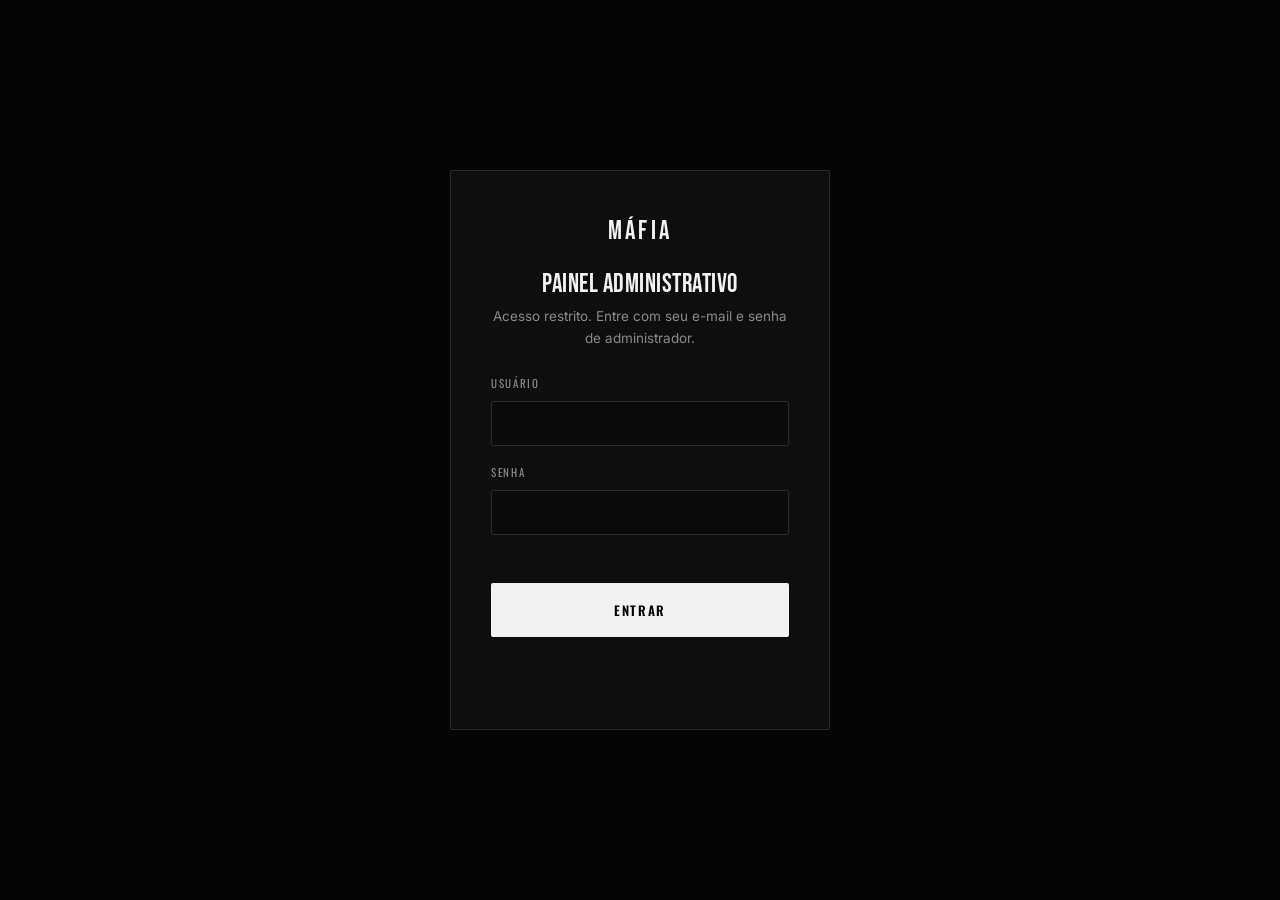
==== admin.html @ 23170182 "Update admin.html" ====
<!DOCTYPE html>
<html lang="pt-BR">
<head>
<meta charset="UTF-8">
<meta name="viewport" content="width=device-width, initial-scale=1.0">
<meta name="robots" content="noindex, nofollow">
<title>Painel Admin — Máfia Barbearia</title>
<link rel="preconnect" href="https://fonts.googleapis.com">
<link rel="preconnect" href="https://fonts.gstatic.com" crossorigin>
<link href="https://fonts.googleapis.com/css2?family=Bebas+Neue&family=Oswald:wght@500;600;700&family=Inter:wght@300;400;500;600;700&display=swap" rel="stylesheet">
<link rel="stylesheet" href="style.css">
</head>
<body class="admin-body">

<div class="admin-login" id="adminLogin">
  <div class="admin-login-card">
    <span class="logo-top">MÁFIA</span>
    <h1 class="admin-title">Painel administrativo</h1>
    <p class="admin-sub">Acesso restrito. Entre com seu e-mail e senha de administrador.</p>
    <form id="formLogin">
      <div class="form-group full">
        <label for="adminEmail">Usuário</label>
        <input type="text" id="adminEmail" required>
      </div>
      <div class="form-group full">
        <label for="adminSenha">Senha</label>
        <input type="password" id="adminSenha" required>
      </div>
      <button type="submit" class="btn-submit">Entrar</button>
      <div class="form-msg" id="loginMsg"></div>
    </form>
  </div>
</div>

<div class="admin-painel" id="adminPainel" style="display:none;">
  <header class="admin-header">
    <span class="logo-top">MÁFIA <span class="admin-header-sub">/ Admin</span></span>
    <div class="admin-header-actions">
      <a href="index.html" class="btn-mini">Ver site</a>
      <button id="btnLogout" class="btn btn-outline">Sair</button>
    </div>
  </header>

  <main class="container admin-main">

    <div class="admin-stats" id="adminStats">
      <div class="stat-card">
        <span class="stat-num" id="statHoje">–</span>
        <span class="stat-label">Hoje</span>
      </div>
      <div class="stat-card">
        <span class="stat-num" id="statPendentes">–</span>
        <span class="stat-label">Pendentes</span>
      </div>
      <div class="stat-card">
        <span class="stat-num" id="statConfirmados">–</span>
        <span class="stat-label">Confirmados</span>
      </div>
      <div class="stat-card">
        <span class="stat-num" id="statMes">–</span>
        <span class="stat-label">Este mês</span>
      </div>
    </div>

    <div class="admin-toolbar">
      <h2>Agendamentos</h2>
      <div class="admin-filtros">
        <input type="text" id="buscaTexto" placeholder="Buscar por nome, telefone ou e-mail">
        <select id="filtroStatus">
          <option value="todos">Todos os status</option>
          <option value="pendente">Pendente</option>
          <option value="confirmado">Confirmado</option>
          <option value="concluido">Concluído</option>
          <option value="cancelado">Cancelado</option>
        </select>
        <input type="date" id="filtroData">
        <button id="btnHoje" class="btn btn-outline">Hoje</button>
        <button id="btnAtualizar" class="btn btn-outline">Atualizar</button>
      </div>
    </div>

    <div id="adminLista" class="admin-lista">
      <p class="plano-vazio">Carregando agendamentos...</p>
    </div>
  </main>
</div>

<script type="module" src="admin.js"></script>
</body>
</html>
---- style.css ----
/* ===================================================================
   MÁFIA BARBEARIA — STYLE.CSS
   Paleta: preto fosco + cinzas (monocromático), linhas finas, grão sutil.
   Display: Bebas Neue | Subtítulos: Oswald | Corpo: Inter
=================================================================== */

:root{
  --bg-0:#050505;
  --bg-1:#0a0a0a;
  --bg-2:#0e0e0e;
  --bg-3:#141414;
  --bg-4:#191919;
  --line:#2a2a2a;
  --line-soft:rgba(199,199,199,0.14);
  --gray-100:#f2f2f2;
  --gray-300:#E4E4E4;
  --gray-500:#C7C7C7;
  --gray-600:#8A8A8A;
  --gray-800:#5a5a5a;
  --radius:2px;
  --container:1200px;
  --ease:cubic-bezier(.22,.61,.36,1);
}

*{box-sizing:border-box;margin:0;padding:0;}

html{scroll-behavior:smooth;background:#050505;}

body{
  background:var(--bg-0);
  color:var(--gray-300,#E4E4E4);
  font-family:'Inter',Arial,Helvetica,sans-serif;
  font-weight:400;
  line-height:1.6;
  -webkit-font-smoothing:antialiased;
  overflow-x:hidden;
  min-height:100vh;
}

/* Garantia extra de contraste: qualquer texto solto herda uma cor visível,
   mesmo se alguma classe específica falhar em carregar. */
p, span, li, label, td, th, div{ color: inherit; }
h1,h2,h3,h4,h5,h6{ color: var(--gray-100, #f2f2f2); }
a{ color: inherit; }

img{display:block;max-width:100%;height:auto;}
a{color:inherit;text-decoration:none;}
ul,ol{list-style:none;}
button{font-family:inherit;cursor:pointer;background:none;border:none;color:inherit;}
input,select{font-family:inherit;}

.container{
  max-width:var(--container);
  margin:0 auto;
  padding:0 32px;
}

section{padding:120px 0;position:relative;}
section:nth-of-type(even){background:var(--bg-1);}

h1,h2,h3,h4{
  font-family:'Bebas Neue',sans-serif;
  font-weight:400;
  letter-spacing:0.02em;
  color:var(--gray-100);
  text-transform:uppercase;
  line-height:1.05;
}

.eyebrow{
  display:inline-block;
  font-family:'Oswald',sans-serif;
  font-size:12px;
  letter-spacing:0.28em;
  text-transform:uppercase;
  color:var(--gray-600);
  margin-bottom:14px;
}

a:focus-visible,button:focus-visible,input:focus-visible,select:focus-visible{
  outline:1.5px solid var(--gray-300);
  outline-offset:3px;
}

@media (prefers-reduced-motion: reduce){
  *{animation-duration:0.001ms !important;animation-iteration-count:1 !important;transition-duration:0.001ms !important;scroll-behavior:auto !important;}
}

/* ============ BUTTONS ============ */
.btn{
  display:inline-flex;
  align-items:center;
  justify-content:center;
  gap:8px;
  padding:15px 32px;
  font-family:'Oswald',sans-serif;
  font-size:13px;
  font-weight:600;
  letter-spacing:0.12em;
  text-transform:uppercase;
  border-radius:var(--radius);
  transition:all .3s var(--ease);
  white-space:nowrap;
}
.btn-solid{
  background:var(--gray-100);
  color:var(--bg-0);
}
.btn-solid:hover{background:var(--gray-500);transform:translateY(-2px);}
.btn-outline{
  border:1px solid var(--line-soft);
  color:var(--gray-300);
}
.btn-outline:hover{border-color:var(--gray-300);background:rgba(255,255,255,0.03);}
.btn-mini{
  display:inline-flex;
  align-items:center;
  font-family:'Oswald',sans-serif;
  font-size:12px;
  font-weight:600;
  letter-spacing:0.1em;
  text-transform:uppercase;
  color:var(--gray-300);
  border-bottom:1px solid var(--gray-600);
  padding-bottom:2px;
  transition:.25s var(--ease);
}
.btn-mini:hover{color:var(--gray-100);border-color:var(--gray-100);}
.btn-whats{
  display:inline-flex;
  align-items:center;
  justify-content:center;
  gap:10px;
  padding:16px 34px;
  background:#1c1c1c;
  border:1px solid var(--gray-600);
  color:var(--gray-100);
  font-family:'Oswald',sans-serif;
  font-size:13px;
  font-weight:600;
  letter-spacing:0.1em;
  text-transform:uppercase;
  border-radius:var(--radius);
  transition:all .3s var(--ease);
}
.btn-whats::before{
  content:"";
  width:16px;height:16px;
  background:currentColor;
  -webkit-mask:url("data:image/svg+xml,%3Csvg xmlns='http://www.w3.org/2000/svg' viewBox='0 0 32 32'%3E%3Cpath d='M16.001 3C9.372 3 4 8.373 4 15c0 2.42.7 4.68 1.912 6.583L4 29l7.61-1.876A11.94 11.94 0 0 0 16.001 27C22.63 27 28 21.627 28 15S22.63 3 16.001 3zm6.55 16.6c-.28.79-1.62 1.51-2.24 1.6-.57.09-1.28.13-2.07-.13-.48-.16-1.09-.36-1.87-.7-3.29-1.42-5.43-4.74-5.6-4.96-.16-.22-1.34-1.78-1.34-3.4 0-1.61.85-2.4 1.15-2.73.3-.32.66-.4.88-.4h.62c.2 0 .48-.08.75.57.28.65.94 2.26 1.02 2.42.09.17.14.36.03.58-.11.22-.17.36-.34.55-.17.2-.36.44-.51.6-.17.17-.34.36-.15.7.2.34.87 1.43 1.87 2.32 1.28 1.14 2.36 1.5 2.7 1.67.34.17.54.14.74-.09.2-.22.86-1 1.09-1.34.23-.34.46-.28.77-.17.31.11 1.98.93 2.32 1.1.34.17.57.26.65.4.09.16.09.9-.19 1.7z'/%3E%3C/svg%3E") center/contain no-repeat;
  mask:url("data:image/svg+xml,%3Csvg xmlns='http://www.w3.org/2000/svg' viewBox='0 0 32 32'%3E%3Cpath d='M16.001 3C9.372 3 4 8.373 4 15c0 2.42.7 4.68 1.912 6.583L4 29l7.61-1.876A11.94 11.94 0 0 0 16.001 27C22.63 27 28 21.627 28 15S22.63 3 16.001 3zm6.55 16.6c-.28.79-1.62 1.51-2.24 1.6-.57.09-1.28.13-2.07-.13-.48-.16-1.09-.36-1.87-.7-3.29-1.42-5.43-4.74-5.6-4.96-.16-.22-1.34-1.78-1.34-3.4 0-1.61.85-2.4 1.15-2.73.3-.32.66-.4.88-.4h.62c.2 0 .48-.08.75.57.28.65.94 2.26 1.02 2.42.09.17.14.36.03.58-.11.22-.17.36-.34.55-.17.2-.36.44-.51.6-.17.17-.34.36-.15.7.2.34.87 1.43 1.87 2.32 1.28 1.14 2.36 1.5 2.7 1.67.34.17.54.14.74-.09.2-.22.86-1 1.09-1.34.23-.34.46-.28.77-.17.31.11 1.98.93 2.32 1.1.34.17.57.26.65.4.09.16.09.9-.19 1.7z'/%3E%3C/svg%3E") center/contain no-repeat;
}
.btn-whats:hover{background:#242424;border-color:var(--gray-300);transform:translateY(-2px);}

/* ============ HEADER ============ */
header{
  position:fixed;
  top:0;left:0;right:0;
  z-index:100;
  background:rgba(5,5,5,0.7);
  backdrop-filter:blur(10px);
  border-bottom:1px solid var(--line-soft);
}
.header-inner{
  max-width:var(--container);
  margin:0 auto;
  padding:18px 32px;
  display:flex;
  align-items:center;
  justify-content:space-between;
}
.logo{display:flex;align-items:center;gap:10px;}
.logo-mark{width:36px;height:36px;flex-shrink:0;}
.logo-text{display:flex;flex-direction:column;line-height:1;}
.logo-top{font-family:'Bebas Neue',sans-serif;font-size:20px;letter-spacing:0.12em;color:var(--gray-100);}
.logo-bottom{font-family:'Oswald',sans-serif;font-size:9px;letter-spacing:0.3em;text-transform:uppercase;color:var(--gray-600);}

.main-nav{display:flex;align-items:center;gap:36px;}
.nav-links{display:flex;gap:30px;}
.nav-links a{
  font-family:'Oswald',sans-serif;
  font-size:13px;
  letter-spacing:0.06em;
  text-transform:uppercase;
  color:var(--gray-500);
  position:relative;
  padding-bottom:4px;
  transition:color .25s;
}
.nav-links a::after{
  content:"";
  position:absolute;left:0;bottom:0;
  width:0;height:1px;background:var(--gray-100);
  transition:width .3s var(--ease);
}
.nav-links a:hover{color:var(--gray-100);}
.nav-links a:hover::after{width:100%;}
.nav-cta{
  font-family:'Oswald',sans-serif;
  font-size:12px;font-weight:600;letter-spacing:0.1em;text-transform:uppercase;
  padding:10px 22px;
  border:1px solid var(--gray-600);
  border-radius:var(--radius);
  transition:all .25s var(--ease);
}
.nav-cta:hover{background:var(--gray-100);color:var(--bg-0);border-color:var(--gray-100);}

.menu-toggle{display:none;flex-direction:column;gap:5px;width:26px;}
.menu-toggle span{display:block;height:1.5px;background:var(--gray-300);transition:.3s var(--ease);}
.menu-toggle.active span:nth-child(1){transform:translateY(6.5px) rotate(45deg);}
.menu-toggle.active span:nth-child(2){opacity:0;}
.menu-toggle.active span:nth-child(3){transform:translateY(-6.5px) rotate(-45deg);}

/* ============ HERO ============ */
.hero{
  min-height:100vh;
  display:flex;
  flex-direction:column;
  justify-content:center;
  position:relative;
  padding:160px 0 80px;
  overflow:hidden;
  background:radial-gradient(ellipse at 70% 20%,#111 0%,var(--bg-0) 60%);
}
.hero-watermark{
  position:absolute;
  top:50%;left:50%;
  transform:translate(-50%,-50%);
  font-family:'Bebas Neue',sans-serif;
  font-size:min(28vw,420px);
  color:transparent;
  -webkit-text-stroke:1px rgba(199,199,199,0.05);
  white-space:nowrap;
  pointer-events:none;
  z-index:0;
  user-select:none;
}
.hero-lines{position:absolute;inset:0;width:100%;height:100%;z-index:0;}
.hero-grain{
  position:absolute;inset:0;
  background-image:url("data:image/svg+xml,%3Csvg xmlns='http://www.w3.org/2000/svg' width='120' height='120'%3E%3Cfilter id='n'%3E%3CfeTurbulence type='fractalNoise' baseFrequency='0.9' numOctaves='2' stitchTiles='stitch'/%3E%3C/filter%3E%3Crect width='100%25' height='100%25' filter='url(%23n)' opacity='0.035'/%3E%3C/svg%3E");
  pointer-events:none;
  z-index:1;
  mix-blend-mode:overlay;
}
.hero-inner{
  max-width:var(--container);
  margin:0 auto;
  padding:0 32px;
  display:grid;
  grid-template-columns:1.05fr 0.85fr;
  gap:60px;
  align-items:center;
  position:relative;
  z-index:2;
  width:100%;
}
.hero-copy h1{
  font-size:clamp(46px,6vw,84px);
  margin-bottom:22px;
}
.hero-copy h1 span{color:var(--gray-600);}
.hero-copy p{
  max-width:440px;
  color:var(--gray-500);
  font-size:16px;
  margin-bottom:36px;
}
.hero-btns{display:flex;gap:16px;flex-wrap:wrap;}

.hero-visual{position:relative;}
.hero-frame{
  border:1px solid var(--line-soft);
  border-radius:var(--radius);
  overflow:hidden;
  aspect-ratio:4/5;
}
.hero-frame svg{width:100%;height:100%;display:block;}
.corner{position:absolute;width:22px;height:22px;border-color:var(--gray-500);}
.corner.tl{top:-1px;left:-1px;border-top:1.5px solid;border-left:1.5px solid;}
.corner.tr{top:-1px;right:-1px;border-top:1.5px solid;border-right:1.5px solid;}
.corner.bl{bottom:-1px;left:-1px;border-bottom:1.5px solid;border-left:1.5px solid;}
.corner.br{bottom:-1px;right:-1px;border-bottom:1.5px solid;border-right:1.5px solid;}

.hero-scroll{
  position:absolute;
  bottom:36px;left:50%;
  transform:translateX(-50%);
  display:flex;flex-direction:column;align-items:center;gap:10px;
  z-index:2;
}
.hero-scroll span{
  font-family:'Oswald',sans-serif;
  font-size:10px;letter-spacing:0.25em;text-transform:uppercase;
  color:var(--gray-800);
}
.scroll-line{width:1px;height:36px;background:linear-gradient(var(--gray-600),transparent);animation:scrollPulse 2s infinite var(--ease);}
@keyframes scrollPulse{0%,100%{opacity:.3;}50%{opacity:1;}}

/* ============ SECTION HEAD ============ */
.section-head{
  display:flex;
  justify-content:space-between;
  align-items:flex-end;
  gap:40px;
  margin-bottom:56px;
  flex-wrap:wrap;
}
.section-head h2{font-size:clamp(34px,4vw,52px);}
.section-note{max-width:340px;color:var(--gray-500);font-size:14.5px;padding-bottom:6px;}

/* ============ SERVIÇOS ============ */
.servicos-grid{
  display:grid;
  grid-template-columns:repeat(3,1fr);
  gap:1px;
  background:var(--line-soft);
  border:1px solid var(--line-soft);
}
.servico-card{
  background:var(--bg-1);
  padding:38px 32px;
  transition:background .3s var(--ease);
  position:relative;
}
.servico-card:hover{background:var(--bg-3);}
.servico-num{
  font-family:'Oswald',sans-serif;
  font-size:12px;
  color:var(--gray-800);
  letter-spacing:0.1em;
}
.servico-card h3{
  font-size:26px;
  margin:16px 0 10px;
}
.servico-card p{color:var(--gray-600);font-size:14px;margin-bottom:28px;min-height:42px;}
.servico-foot{display:flex;align-items:center;justify-content:space-between;gap:12px;}
.servico-preco{font-family:'Bebas Neue',sans-serif;font-size:26px;color:var(--gray-100);}
.servico-preco small{font-size:14px;color:var(--gray-600);margin-right:2px;}
.servico-preco--consulte{
  font-family:'Oswald',sans-serif;
  font-size:12.5px;
  font-weight:500;
  letter-spacing:0.06em;
  text-transform:uppercase;
  color:var(--gray-600);
}

/* ============ EQUIPE / BARBEIRO ============ */
.equipe-grid{
  display:grid;
  grid-template-columns:repeat(2,1fr);
  gap:28px;
}
.equipe-grid--single{
  grid-template-columns:minmax(0,460px);
  justify-content:center;
}
.barbeiro-card{
  position:relative;
  border-radius:var(--radius);
  overflow:hidden;
  aspect-ratio:4/5;
  border:1px solid var(--line-soft);
}
.barbeiro-foto{position:absolute;inset:0;}
.barbeiro-foto svg,.barbeiro-foto img{width:100%;height:100%;object-fit:cover;display:block;}
.barbeiro-overlay{
  position:absolute;inset:0;
  background:linear-gradient(to top,rgba(0,0,0,0.92) 0%,rgba(0,0,0,0.55) 38%,rgba(0,0,0,0.05) 65%);
}
.barbeiro-info{
  position:absolute;left:0;right:0;bottom:0;
  padding:32px;
  z-index:2;
}
.barbeiro-especialidade{
  font-family:'Oswald',sans-serif;
  font-size:11px;letter-spacing:0.2em;text-transform:uppercase;
  color:var(--gray-500);
  display:block;
  margin-bottom:6px;
}
.barbeiro-info h3{font-size:34px;margin-bottom:8px;}
.barbeiro-frase{font-style:italic;color:var(--gray-600);font-size:14px;margin-bottom:18px;}

/* ============ DIFERENCIAL ============ */
.diferencial-grid{
  display:grid;
  grid-template-columns:repeat(4,1fr);
  gap:36px;
}
.diferencial-icon{
  width:52px;height:52px;
  color:var(--gray-500);
  margin-bottom:18px;
}
.diferencial-item h3{font-size:20px;margin-bottom:6px;}
.diferencial-item p{color:var(--gray-600);font-size:13.5px;}

/* ============ GALERIA ============ */
.galeria-grid{
  display:grid;
  grid-template-columns:repeat(4,1fr);
  grid-auto-rows:150px;
  gap:2px;
}
.galeria-tile{position:relative;overflow:hidden;}
.galeria-tile svg{width:100%;height:100%;display:block;transition:transform .5s var(--ease);}
.galeria-tile:hover svg{transform:scale(1.05);}
.g-big{grid-column:span 2;grid-row:span 2;}
.g-w2{grid-column:span 2;}
.g-h1{grid-column:span 1;}
.galeria-label{
  position:absolute;left:0;right:0;bottom:0;
  padding:16px;
  background:linear-gradient(to top,rgba(0,0,0,.85),transparent);
  opacity:0;
  transition:opacity .3s var(--ease);
}
.galeria-tile:hover .galeria-label{opacity:1;}
.galeria-label span{
  font-family:'Oswald',sans-serif;
  font-size:12px;letter-spacing:0.06em;text-transform:uppercase;
  color:var(--gray-300);
}

/* ============ HORÁRIOS ============ */
.horarios-wrap{
  display:grid;
  grid-template-columns:1fr 320px;
  gap:60px;
  align-items:center;
}
.horario-row{
  display:flex;justify-content:space-between;align-items:center;
  padding:22px 0;
  border-bottom:1px solid var(--line-soft);
}
.horario-dia{font-family:'Oswald',sans-serif;font-size:16px;color:var(--gray-300);letter-spacing:.02em;}
.horario-horas{font-family:'Bebas Neue',sans-serif;font-size:22px;color:var(--gray-100);}
.horario-row.fechado .horario-horas{color:var(--gray-800);}
.horarios-side{border:1px solid var(--line-soft);border-radius:var(--radius);overflow:hidden;}
.horarios-side svg{width:100%;height:100%;display:block;}

/* ============ AGENDAMENTO ============ */
.agendamento-wrap{
  display:grid;
  grid-template-columns:1.4fr 1fr;
  gap:50px;
  align-items:flex-start;
}
.form-card{
  background:var(--bg-2);
  border:1px solid var(--line-soft);
  border-radius:var(--radius);
  padding:40px;
}
.form-grid{
  display:grid;
  grid-template-columns:1fr 1fr;
  gap:22px;
}
.form-group.full{grid-column:1 / -1;}
.form-group label{
  display:block;
  font-family:'Oswald',sans-serif;
  font-size:11px;letter-spacing:0.15em;text-transform:uppercase;
  color:var(--gray-600);
  margin-bottom:8px;
}
.form-group input,.form-group select{
  width:100%;
  background:var(--bg-1);
  border:1px solid var(--line);
  border-radius:var(--radius);
  padding:13px 14px;
  color:var(--gray-100);
  font-size:14px;
  transition:border-color .25s;
}
.form-group input::placeholder{color:var(--gray-800);}
.form-group input:focus,.form-group select:focus{border-color:var(--gray-500);outline:none;}
.form-group select{appearance:none;background-image:url("data:image/svg+xml,%3Csvg xmlns='http://www.w3.org/2000/svg' width='12' height='8'%3E%3Cpath d='M1 1l5 5 5-5' stroke='%238A8A8A' stroke-width='1.4' fill='none'/%3E%3C/svg%3E");background-repeat:no-repeat;background-position:right 14px center;}

.btn-submit{
  width:100%;
  margin-top:30px;
  padding:17px;
  background:var(--gray-100);
  color:var(--bg-0);
  font-family:'Oswald',sans-serif;
  font-size:13px;font-weight:600;letter-spacing:0.12em;text-transform:uppercase;
  border-radius:var(--radius);
  transition:all .3s var(--ease);
}
.btn-submit:hover{background:var(--gray-500);}
.form-msg{
  margin-top:16px;
  font-family:'Oswald',sans-serif;
  font-size:13px;
  color:var(--gray-500);
  text-align:center;
  min-height:18px;
}
.form-msg.success{color:#a8c99a;}

.agendamento-side h3{font-size:22px;margin-bottom:26px;}
.side-item{display:flex;gap:16px;margin-bottom:26px;}
.side-ico{width:22px;height:22px;flex-shrink:0;color:var(--gray-500);margin-top:2px;}
.side-item strong{display:block;font-family:'Oswald',sans-serif;font-size:14px;color:var(--gray-300);margin-bottom:4px;letter-spacing:.02em;}
.side-item span{font-size:13.5px;color:var(--gray-600);}

/* ============ CONTATO ============ */
.contato-wrap{
  display:grid;
  grid-template-columns:1fr 1fr;
  gap:50px;
}
.contato-item{
  display:flex;flex-direction:column;gap:4px;
  padding-bottom:24px;
  margin-bottom:24px;
  border-bottom:1px solid var(--line-soft);
}
.contato-label{
  font-family:'Oswald',sans-serif;
  font-size:11px;letter-spacing:0.2em;text-transform:uppercase;
  color:var(--gray-800);
  margin-bottom:4px;
}
.contato-item a{color:var(--gray-300);transition:color .2s;}
.contato-item a:hover{color:var(--gray-100);}
.contato-btns{display:flex;gap:14px;flex-wrap:wrap;margin-top:8px;}
.mapa-frame{border:1px solid var(--line-soft);border-radius:var(--radius);overflow:hidden;min-height:340px;}
.mapa-frame iframe{width:100%;height:100%;min-height:340px;border:0;filter:grayscale(1) invert(0.92) contrast(0.9);}

/* ============ FOOTER ============ */
footer{
  background:var(--bg-1);
  border-top:1px solid var(--line-soft);
  padding:70px 0 30px;
}
.footer-top{
  display:grid;
  grid-template-columns:1fr 2fr;
  gap:60px;
  padding-bottom:50px;
  border-bottom:1px solid var(--line-soft);
}
.footer-brand .logo-top{font-size:26px;}
.footer-tag{color:var(--gray-600);font-size:13.5px;margin-top:10px;max-width:260px;}
.footer-cols{display:grid;grid-template-columns:repeat(3,1fr);gap:30px;}
.footer-col h4{
  font-family:'Oswald',sans-serif;
  font-size:12px;letter-spacing:0.15em;text-transform:uppercase;
  color:var(--gray-500);
  margin-bottom:16px;
}
.footer-col a,.footer-col span{display:block;color:var(--gray-600);font-size:13.5px;margin-bottom:10px;transition:color .2s;}
.footer-col a:hover{color:var(--gray-100);}
.footer-bottom{
  display:flex;justify-content:space-between;
  padding-top:24px;
  font-size:12px;
  color:var(--gray-800);
  flex-wrap:wrap;
  gap:10px;
}

/* ============ PÁGINA DO BARBEIRO (rian.html) ============ */
.perfil-hero{
  min-height:100vh;
  display:flex;
  align-items:center;
  padding:150px 0 80px;
  position:relative;
  overflow:hidden;
  background:radial-gradient(ellipse at 30% 20%,#111 0%,var(--bg-0) 60%);
}
.perfil-wrap{
  display:grid;
  grid-template-columns:0.85fr 1.15fr;
  gap:64px;
  align-items:center;
  position:relative;
  z-index:2;
}
.perfil-foto-col{position:relative;}
.perfil-foto-frame{
  border:1px solid var(--line-soft);
  border-radius:var(--radius);
  overflow:hidden;
  aspect-ratio:4/5;
  background:var(--bg-3);
}
.perfil-foto-frame img{width:100%;height:100%;object-fit:cover;}
.perfil-info-col h1{font-size:clamp(50px,7vw,96px);margin-bottom:14px;}
.perfil-frase{font-style:italic;color:var(--gray-500);font-size:18px;margin-bottom:20px;}
.perfil-texto{color:var(--gray-600);font-size:15.5px;max-width:480px;margin-bottom:28px;}
.perfil-tags{display:flex;flex-wrap:wrap;gap:10px;margin-bottom:36px;}
.perfil-tags span{
  font-family:'Oswald',sans-serif;
  font-size:12px;letter-spacing:0.06em;text-transform:uppercase;
  color:var(--gray-500);
  border:1px solid var(--line-soft);
  border-radius:var(--radius);
  padding:8px 16px;
}
.perfil-btns{display:flex;gap:16px;flex-wrap:wrap;}

/* ============ REVEAL ON SCROLL ============ */
.reveal{
  opacity:0;
  transform:translateY(24px);
  transition:opacity .7s var(--ease),transform .7s var(--ease);
}
.reveal.is-visible{opacity:1;transform:none;}

/* ============ RESPONSIVE ============ */
@media (max-width:1024px){
  .hero-inner{grid-template-columns:1fr;}
  .hero-visual{max-width:420px;margin:0 auto;order:-1;}
  .servicos-grid{grid-template-columns:repeat(2,1fr);}
  .equipe-grid{grid-template-columns:1fr;max-width:460px;margin:0 auto;}
  .diferencial-grid{grid-template-columns:repeat(2,1fr);}
  .galeria-grid{grid-template-columns:repeat(2,1fr);}
  .g-big{grid-column:span 2;}
  .horarios-wrap{grid-template-columns:1fr;}
  .horarios-side{max-width:320px;margin:0 auto;}
  .agendamento-wrap{grid-template-columns:1fr;}
  .contato-wrap{grid-template-columns:1fr;}
  .footer-top{grid-template-columns:1fr;}
  .perfil-wrap{grid-template-columns:1fr;}
  .perfil-foto-frame{max-width:380px;margin:0 auto;}
}

@media (max-width:768px){
  section{padding:80px 0;}
  .container{padding:0 22px;}
  .header-inner{padding:16px 22px;}
  .main-nav{
    position:fixed;
    top:0;right:0;
    height:100vh;
    width:min(320px,80vw);
    background:var(--bg-1);
    border-left:1px solid var(--line-soft);
    flex-direction:column;
    align-items:flex-start;
    justify-content:center;
    padding:40px;
    gap:40px;
    transform:translateX(100%);
    transition:transform .4s var(--ease);
    z-index:99;
  }
  .main-nav.active{transform:translateX(0);}
  .nav-links{flex-direction:column;gap:26px;}
  .nav-links a{font-size:16px;}
  .menu-toggle{display:flex;}
  .servicos-grid{grid-template-columns:1fr;}
  .diferencial-grid{grid-template-columns:1fr 1fr;gap:24px;}
  .galeria-grid{grid-template-columns:repeat(2,1fr);grid-auto-rows:120px;}
  .form-grid{grid-template-columns:1fr;}
  .footer-cols{grid-template-columns:1fr;gap:26px;}
  .hero-copy h1{font-size:44px;}
}

/* ===================================================================
   PLANO-BOX ("Você já agendou?")
=================================================================== */
.plano-box{
  background:var(--bg-3);
  border:1px solid var(--line-soft);
  border-radius:var(--radius);
  padding:26px 28px;
  margin-bottom:28px;
}
.plano-box h3{
  font-family:'Oswald',sans-serif;
  font-size:16px;
  font-weight:600;
  letter-spacing:.02em;
  text-transform:none;
  color:var(--gray-100);
  margin-bottom:6px;
}
.plano-box > p{color:var(--gray-600);font-size:13.5px;margin-bottom:16px;}
.plano-search{display:flex;gap:10px;}
.plano-search input{
  flex:1;
  background:var(--bg-1);
  border:1px solid var(--line);
  border-radius:var(--radius);
  padding:12px 14px;
  color:var(--gray-100);
  font-size:14px;
}
.plano-search input::placeholder{color:var(--gray-800);}
.btn-mini-solid{
  padding:12px 22px;
  background:var(--gray-100);
  color:var(--bg-0);
  font-family:'Oswald',sans-serif;
  font-size:12.5px;
  font-weight:600;
  letter-spacing:.06em;
  text-transform:uppercase;
  border-radius:var(--radius);
  transition:background .25s;
  white-space:nowrap;
}
.btn-mini-solid:hover{background:var(--gray-500);}
.plano-resultados{margin-top:16px;display:flex;flex-direction:column;gap:10px;}
.plano-vazio{color:var(--gray-600);font-size:13.5px;}
.plano-item{
  display:flex;
  justify-content:space-between;
  align-items:center;
  gap:16px;
  background:var(--bg-1);
  border:1px solid var(--line-soft);
  border-radius:var(--radius);
  padding:14px 16px;
  flex-wrap:wrap;
}
.plano-item-data{display:flex;flex-direction:column;gap:2px;}
.plano-item-data strong{color:var(--gray-100);font-family:'Oswald',sans-serif;font-size:14px;}
.plano-item-data span{color:var(--gray-600);font-size:12px;}
.plano-item-info{display:flex;flex-direction:column;align-items:flex-end;gap:6px;}
.plano-item-info > span:first-child{color:var(--gray-300);font-size:13px;}
.plano-status{
  font-family:'Oswald',sans-serif;
  font-size:10.5px;
  letter-spacing:.08em;
  text-transform:uppercase;
  padding:3px 10px;
  border-radius:20px;
  border:1px solid var(--line-soft);
  color:var(--gray-500);
}
.plano-status--confirmado{color:#a8c99a;border-color:rgba(168,201,154,0.4);}
.plano-status--concluido{color:var(--gray-600);}
.plano-status--pendente{color:#d8c07a;border-color:rgba(216,192,122,0.4);}

.divisor-form{
  display:flex;align-items:center;gap:16px;
  margin-bottom:26px;
  color:var(--gray-800);
  font-family:'Oswald',sans-serif;
  font-size:11px;letter-spacing:.15em;text-transform:uppercase;
}
.divisor-form::before,.divisor-form::after{content:"";flex:1;height:1px;background:var(--line-soft);}

/* ===================================================================
   CALENDÁRIO
=================================================================== */
.calendario{
  margin-top:22px;
  background:var(--bg-1);
  border:1px solid var(--line);
  border-radius:var(--radius);
  padding:20px;
}
.calendario-head{
  display:flex;align-items:center;justify-content:space-between;
  margin-bottom:16px;
}
.calendario-head button{
  width:32px;height:32px;
  border:1px solid var(--line-soft);
  border-radius:var(--radius);
  color:var(--gray-300);
  font-size:16px;
  transition:all .2s;
}
.calendario-head button:hover{border-color:var(--gray-300);background:rgba(255,255,255,0.04);}
#calMonthLabel{
  font-family:'Oswald',sans-serif;
  font-size:14px;
  letter-spacing:.05em;
  text-transform:uppercase;
  color:var(--gray-100);
}
.calendario-dias-semana{
  display:grid;
  grid-template-columns:repeat(7,1fr);
  margin-bottom:8px;
}
.calendario-dias-semana span{
  text-align:center;
  font-family:'Oswald',sans-serif;
  font-size:11px;
  color:var(--gray-800);
  letter-spacing:.05em;
}
.calendario-grid{
  display:grid;
  grid-template-columns:repeat(7,1fr);
  gap:4px;
}
.cal-dia{
  aspect-ratio:1;
  display:flex;align-items:center;justify-content:center;
  border-radius:var(--radius);
  border:1px solid transparent;
  color:var(--gray-300);
  font-size:13px;
  transition:all .2s;
  background:transparent;
}
.cal-dia:not(.cal-dia--vazio):not(.cal-dia--desabilitado):hover{
  border-color:var(--gray-600);
  background:rgba(255,255,255,0.04);
}
.cal-dia--vazio{visibility:hidden;}
.cal-dia--desabilitado{color:var(--gray-800);cursor:not-allowed;}
.cal-dia--selecionado{
  background:var(--gray-100);
  color:var(--bg-0);
  font-weight:600;
}

/* ===================================================================
   TURNO
=================================================================== */
.turno-select{display:flex;gap:10px;flex-wrap:wrap;}
.turno-btn{
  flex:1;
  min-width:110px;
  padding:14px 10px;
  border:1px solid var(--line);
  border-radius:var(--radius);
  color:var(--gray-300);
  font-family:'Oswald',sans-serif;
  font-size:13px;
  letter-spacing:.03em;
  transition:all .2s;
  background:var(--bg-1);
}
.turno-btn:hover{border-color:var(--gray-500);}
.turno-btn--ativo{
  background:var(--gray-100);
  color:var(--bg-0);
  border-color:var(--gray-100);
  font-weight:600;
}

/* ===================================================================
   PÁGINA ADMIN
=================================================================== */
.admin-body{background:var(--bg-0);}
.admin-login{
  min-height:100vh;
  display:flex;
  align-items:center;
  justify-content:center;
  padding:24px;
}
.admin-login-card{
  width:100%;
  max-width:380px;
  background:var(--bg-2);
  border:1px solid var(--line-soft);
  border-radius:var(--radius);
  padding:40px;
  text-align:center;
}
.admin-login-card .logo-top{font-size:26px;display:block;margin-bottom:18px;}
.admin-title{font-size:26px;margin-bottom:8px;}
.admin-sub{color:var(--gray-600);font-size:13.5px;margin-bottom:26px;}
.admin-login-card form{text-align:left;display:flex;flex-direction:column;gap:18px;}

.admin-header{
  display:flex;justify-content:space-between;align-items:center;
  padding:20px 32px;
  border-bottom:1px solid var(--line-soft);
  background:var(--bg-1);
}
.admin-header-sub{color:var(--gray-600);font-size:16px;letter-spacing:.05em;}
.admin-header-actions{display:flex;gap:14px;align-items:center;}
.admin-main{padding:50px 32px;}
.admin-toolbar{
  display:flex;justify-content:space-between;align-items:center;flex-wrap:wrap;gap:16px;
  margin-bottom:30px;
}
.admin-toolbar h2{font-size:32px;}
.admin-filtros{display:flex;gap:10px;flex-wrap:wrap;}
.admin-filtros select,.admin-filtros input{
  background:var(--bg-1);
  border:1px solid var(--line);
  border-radius:var(--radius);
  padding:10px 12px;
  color:var(--gray-100);
  font-size:13px;
}
.admin-lista{display:flex;flex-direction:column;gap:10px;}
.admin-item{
  display:grid;
  grid-template-columns:1.4fr 1.2fr auto;
  gap:20px;
  align-items:center;
  background:var(--bg-2);
  border:1px solid var(--line-soft);
  border-radius:var(--radius);
  padding:16px 20px;
}
.admin-item-main{display:flex;flex-direction:column;gap:3px;}
.admin-item-main strong{color:var(--gray-100);font-family:'Oswald',sans-serif;font-size:15px;}
.admin-item-main span{color:var(--gray-600);font-size:13px;}
.admin-item-contato{display:flex;flex-direction:column;gap:3px;}
.admin-item-contato span{color:var(--gray-500);font-size:13px;}
.admin-item-actions{display:flex;gap:10px;align-items:center;}
.admin-status-select{
  background:var(--bg-1);
  border:1px solid var(--line);
  border-radius:var(--radius);
  padding:8px 10px;
  color:var(--gray-100);
  font-size:12.5px;
}
.admin-del-btn{
  width:32px;height:32px;
  border:1px solid var(--line-soft);
  border-radius:var(--radius);
  color:var(--gray-600);
  transition:all .2s;
}
.admin-del-btn:hover{color:#e08a8a;border-color:#e08a8a;}

@media (max-width:768px){
  .admin-item{grid-template-columns:1fr;}
  .admin-header{padding:16px 20px;}
  .admin-main{padding:36px 20px;}
}
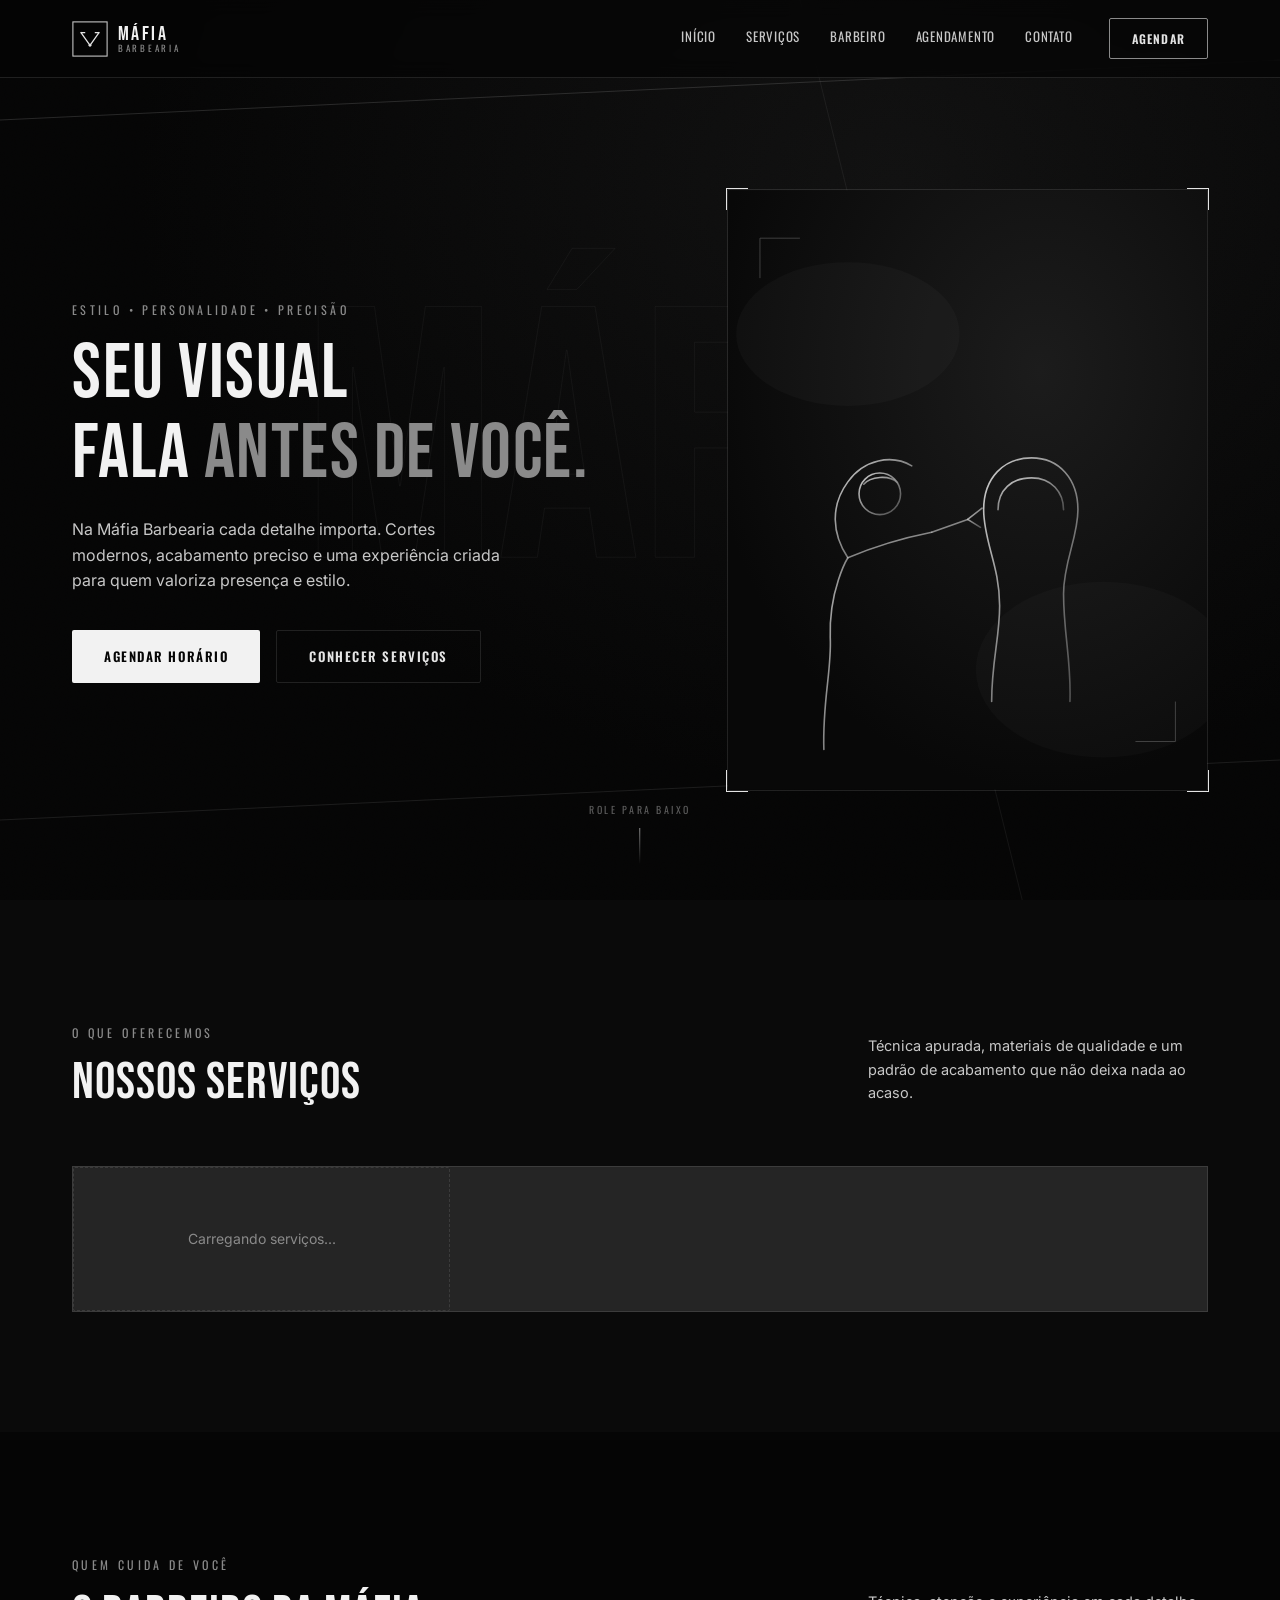
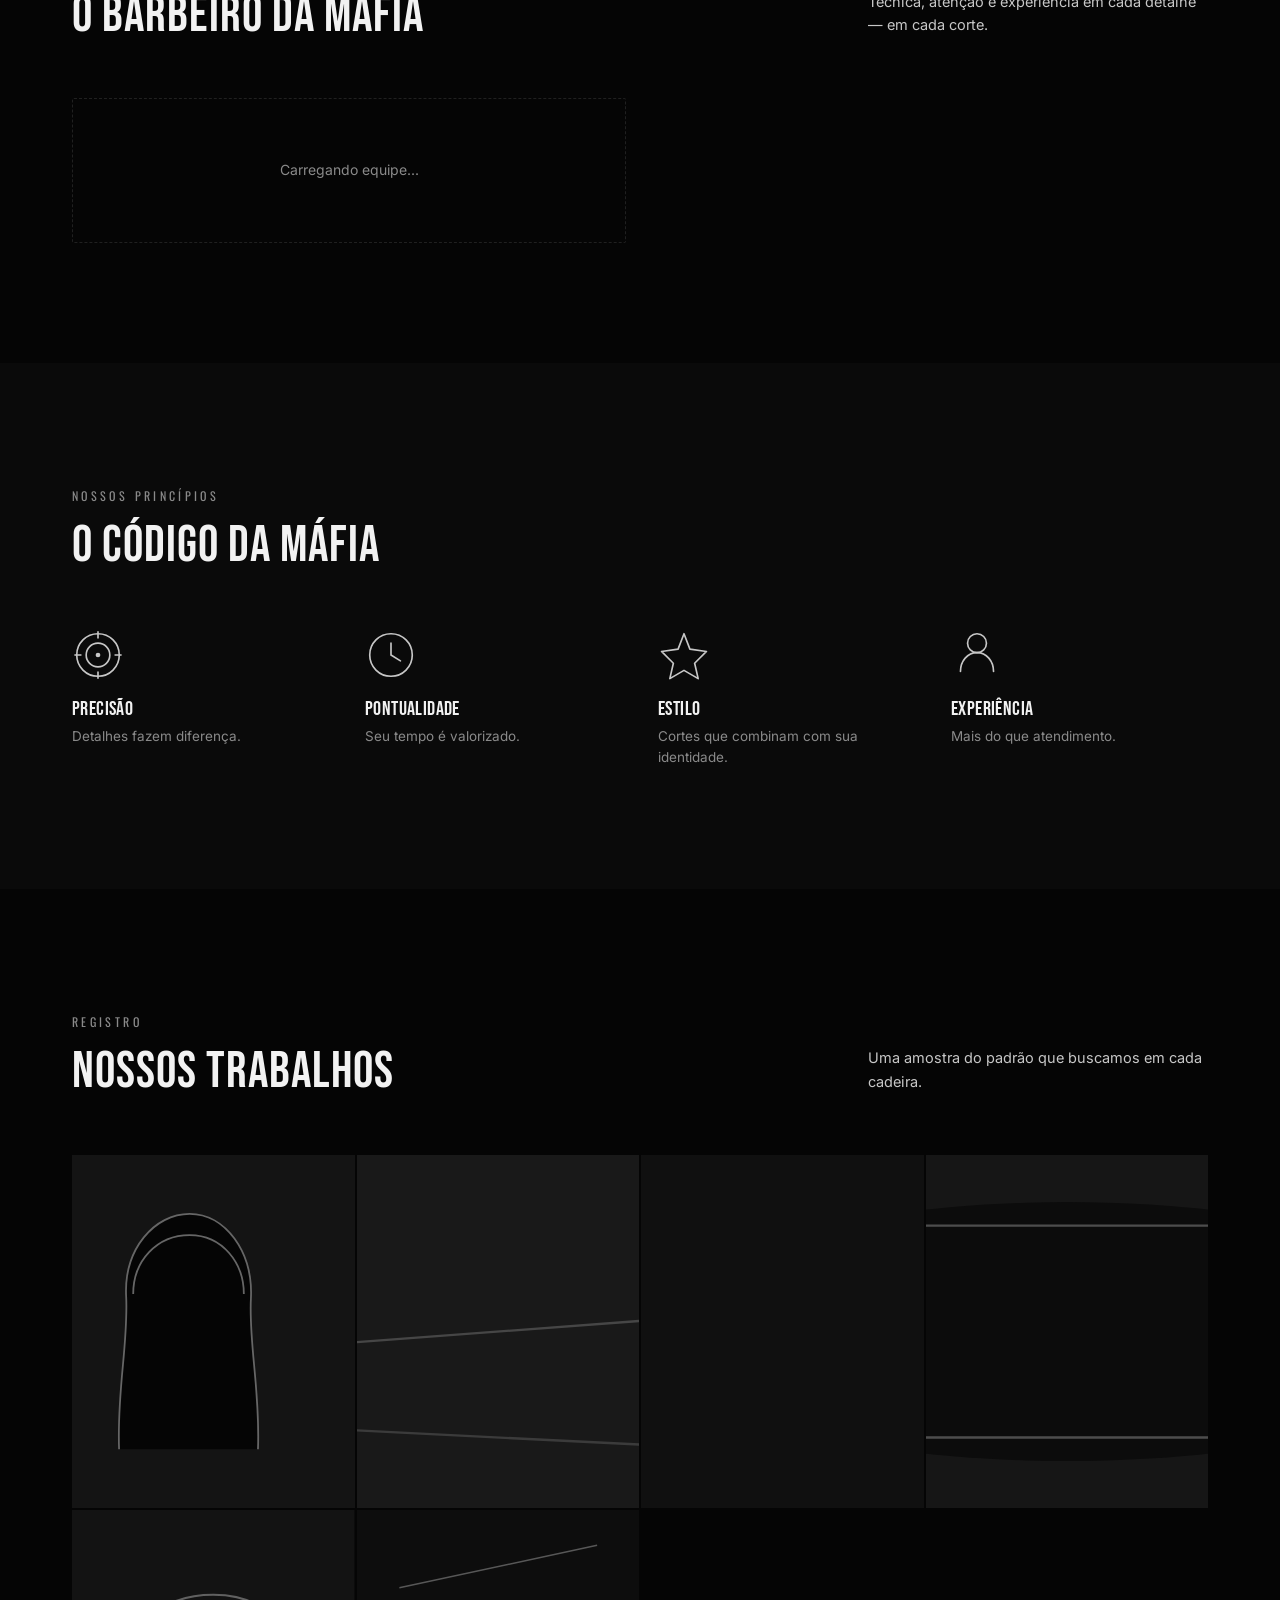
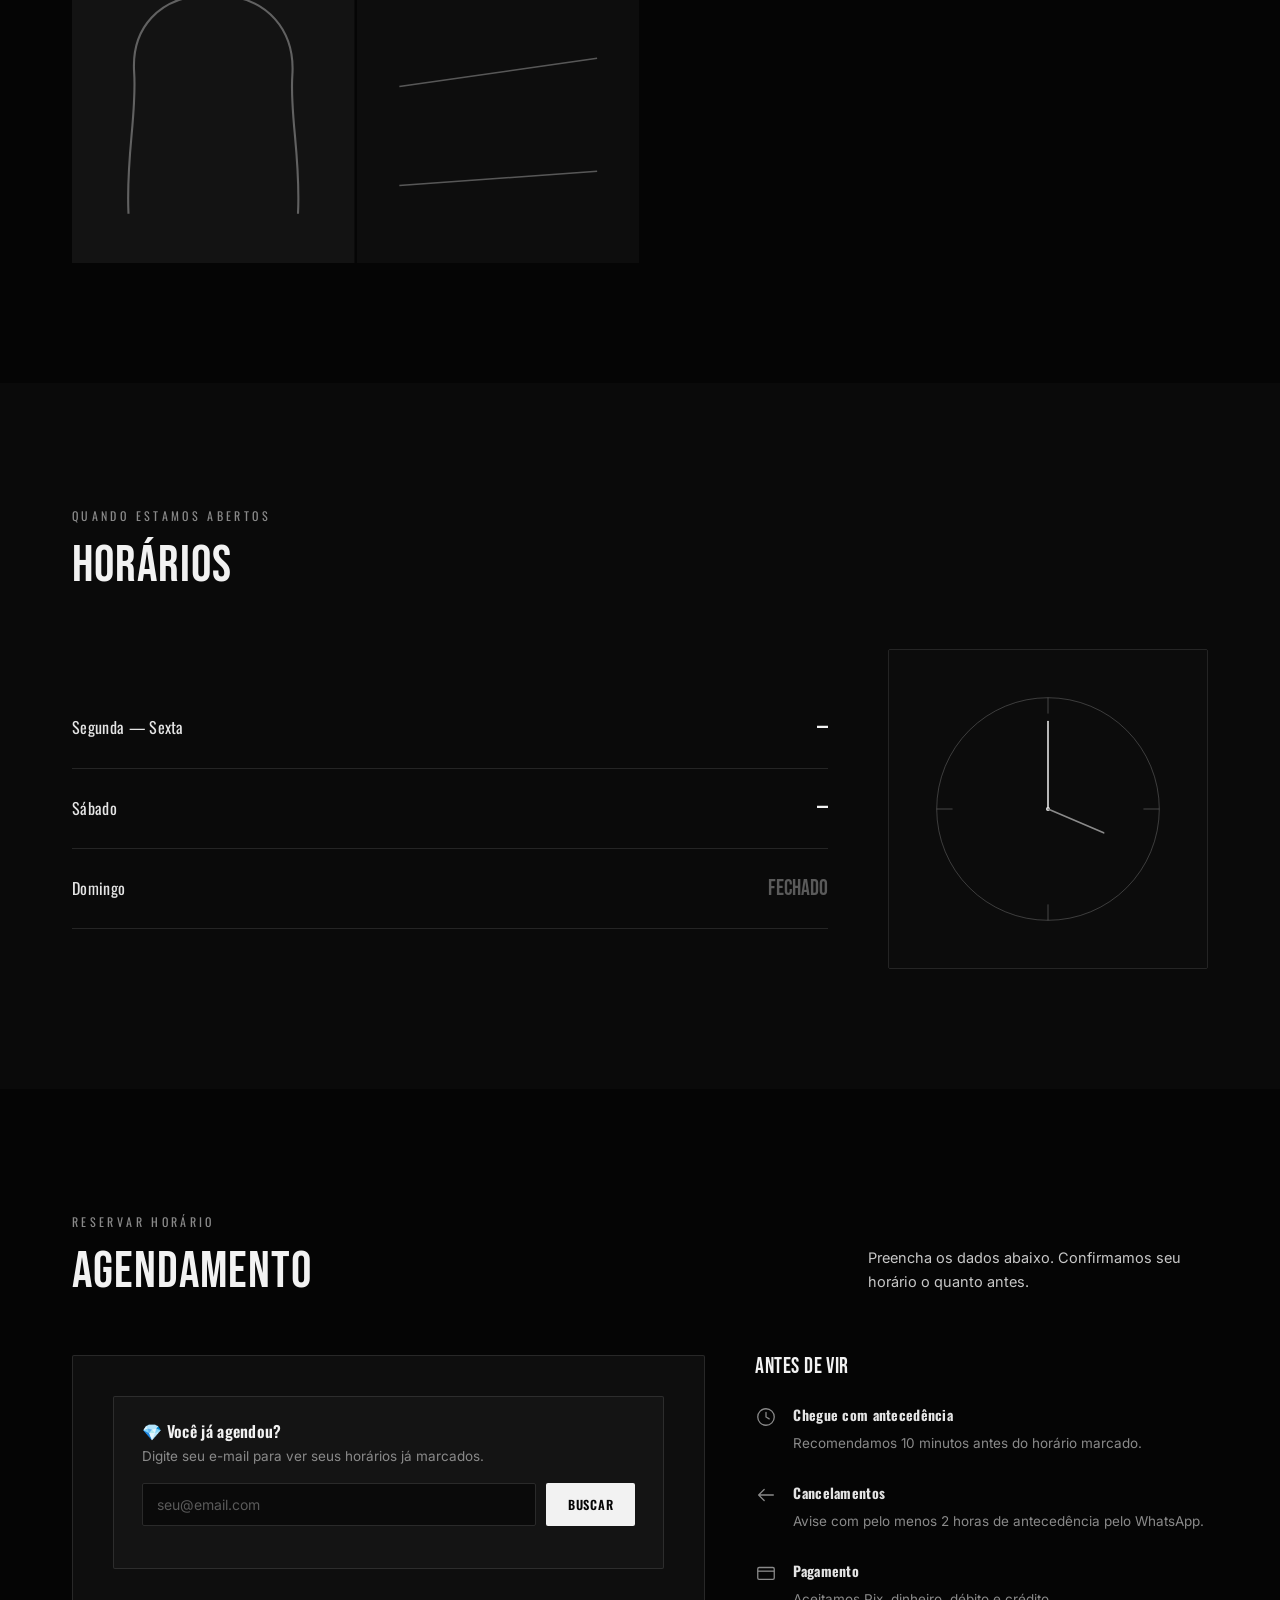
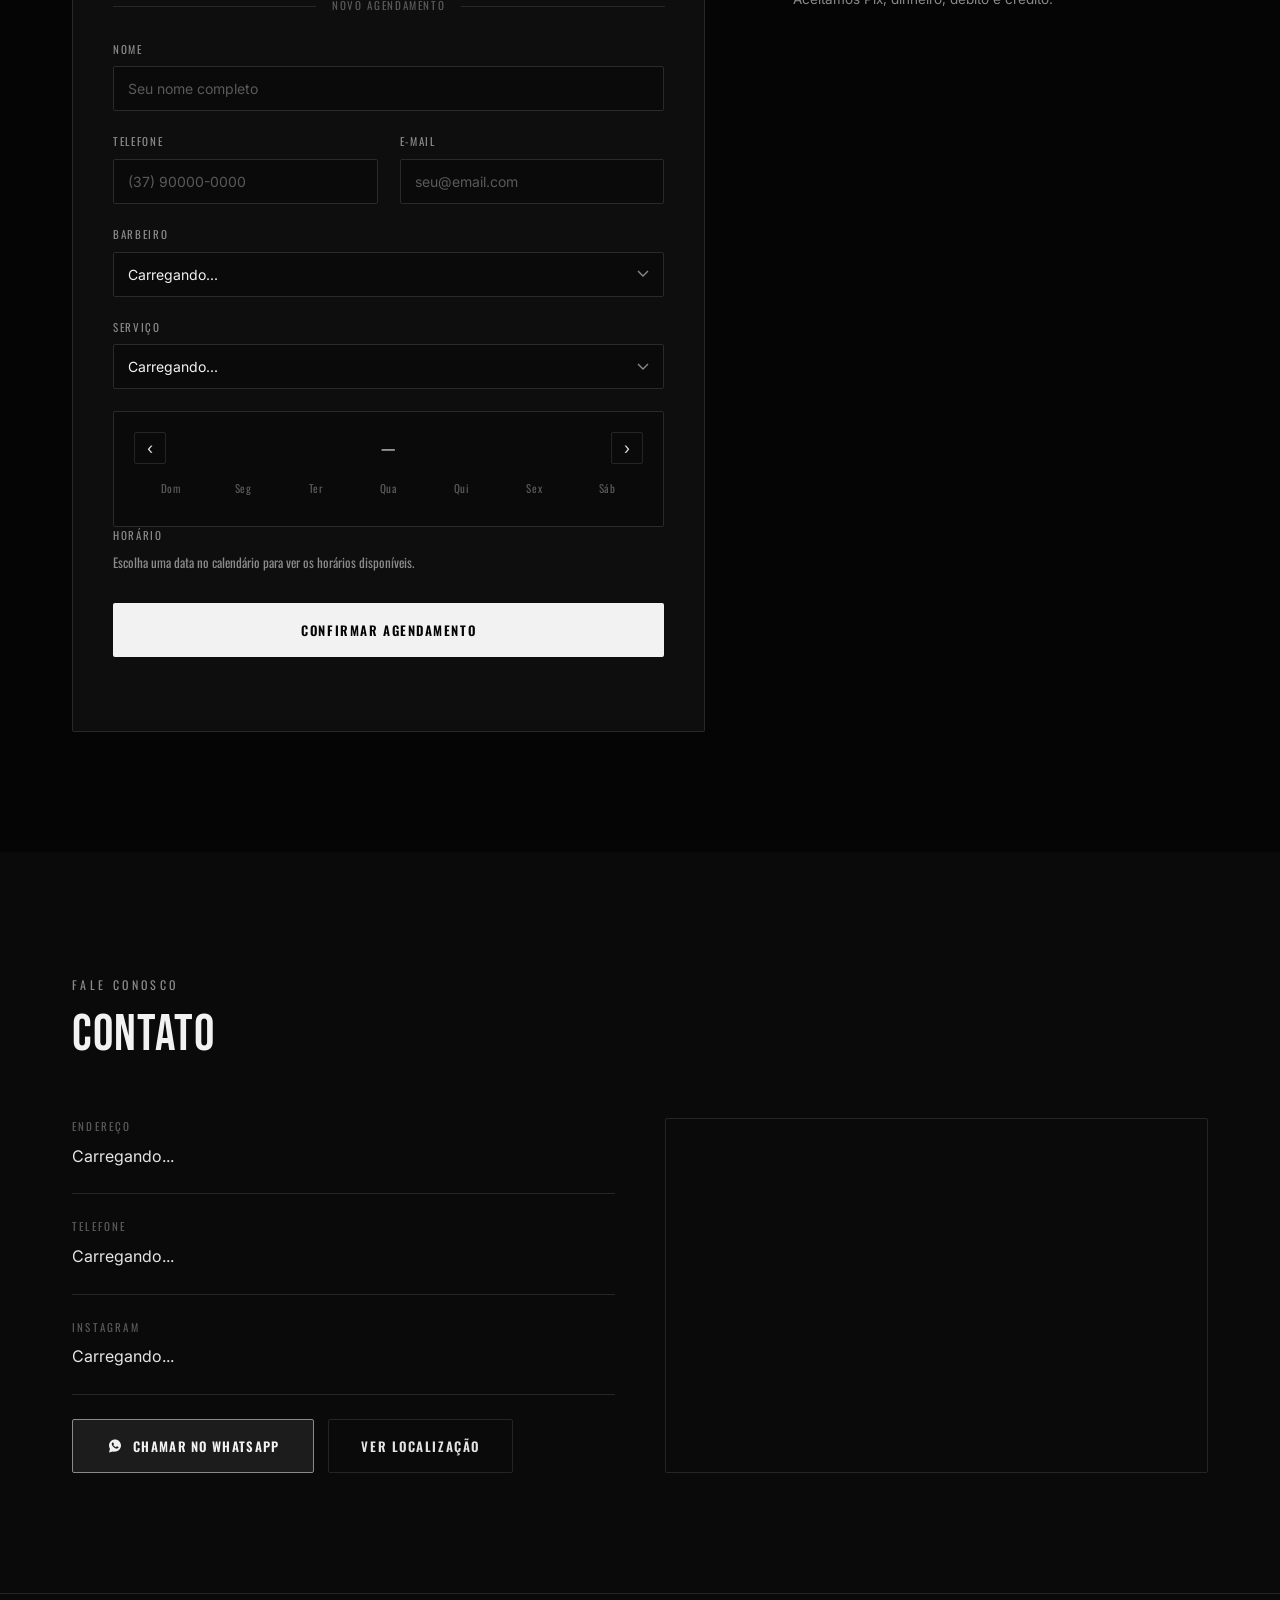
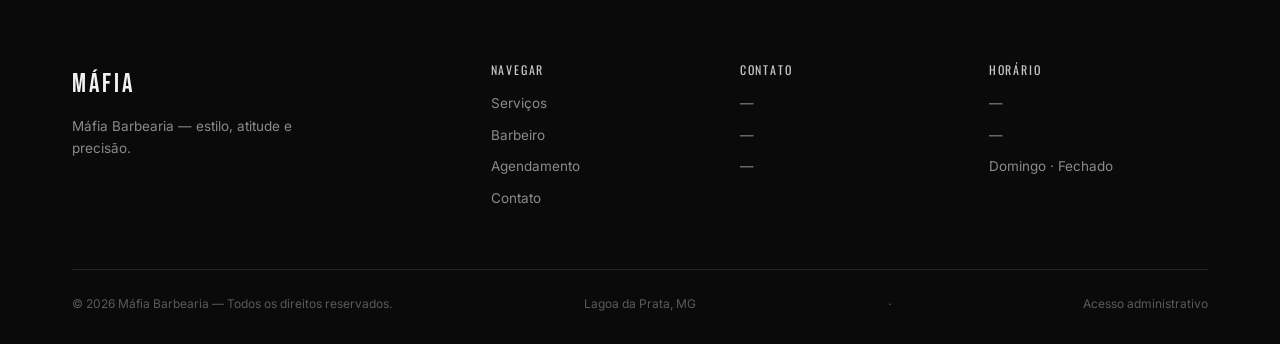
==== commit 8cb3cb77: "Update admin.html" ====
--- a/admin.html
+++ b/admin.html
@@ -3,88 +3,482 @@
 <head>
 <meta charset="UTF-8">
 <meta name="viewport" content="width=device-width, initial-scale=1.0">
-<meta name="robots" content="noindex, nofollow">
-<title>Painel Admin — Máfia Barbearia</title>
+<title>Máfia Barbearia — Estilo, atitude e precisão</title>
+<meta name="description" content="Máfia Barbearia. Cortes modernos, barba impecável e acabamento de precisão em Lagoa da Prata - MG.">
+<link rel="icon" type="image/svg+xml" href="favicon.svg">
+
+<meta property="og:type" content="website">
+<meta property="og:locale" content="pt_BR">
+<meta property="og:title" content="Máfia Barbearia — Estilo, atitude e precisão">
+<meta property="og:description" content="Cortes modernos, barba impecável e acabamento de precisão em Lagoa da Prata - MG. Agende pelo site.">
+<meta name="theme-color" content="#050505">
+
 <link rel="preconnect" href="https://fonts.googleapis.com">
 <link rel="preconnect" href="https://fonts.gstatic.com" crossorigin>
-<link href="https://fonts.googleapis.com/css2?family=Bebas+Neue&family=Oswald:wght@500;600;700&family=Inter:wght@300;400;500;600;700&display=swap" rel="stylesheet">
+
+<link href="https://fonts.googleapis.com/css2?family=Inter:wght@400;500;600;700&family=Oswald:wght@500;600;700&family=Bebas+Neue&display=swap" rel="stylesheet">
 <link rel="stylesheet" href="style.css">
 </head>
-<body class="admin-body">
-
-<div class="admin-login" id="adminLogin">
-  <div class="admin-login-card">
-    <span class="logo-top">MÁFIA</span>
-    <h1 class="admin-title">Painel administrativo</h1>
-    <p class="admin-sub">Acesso restrito. Entre com seu e-mail e senha de administrador.</p>
-    <form id="formLogin">
-      <div class="form-group full">
-        <label for="adminEmail">Usuário</label>
-        <input type="text" id="adminEmail" required>
-      </div>
-      <div class="form-group full">
-        <label for="adminSenha">Senha</label>
-        <input type="password" id="adminSenha" required>
-      </div>
-      <button type="submit" class="btn-submit">Entrar</button>
-      <div class="form-msg" id="loginMsg"></div>
-    </form>
-  </div>
-</div>
-
-<div class="admin-painel" id="adminPainel" style="display:none;">
-  <header class="admin-header">
-    <span class="logo-top">MÁFIA <span class="admin-header-sub">/ Admin</span></span>
-    <div class="admin-header-actions">
-      <a href="index.html" class="btn-mini">Ver site</a>
-      <button id="btnLogout" class="btn btn-outline">Sair</button>
-    </div>
-  </header>
-
-  <main class="container admin-main">
-
-    <div class="admin-stats" id="adminStats">
-      <div class="stat-card">
-        <span class="stat-num" id="statHoje">–</span>
-        <span class="stat-label">Hoje</span>
-      </div>
-      <div class="stat-card">
-        <span class="stat-num" id="statPendentes">–</span>
-        <span class="stat-label">Pendentes</span>
-      </div>
-      <div class="stat-card">
-        <span class="stat-num" id="statConfirmados">–</span>
-        <span class="stat-label">Confirmados</span>
-      </div>
-      <div class="stat-card">
-        <span class="stat-num" id="statMes">–</span>
-        <span class="stat-label">Este mês</span>
-      </div>
-    </div>
-
-    <div class="admin-toolbar">
-      <h2>Agendamentos</h2>
-      <div class="admin-filtros">
-        <input type="text" id="buscaTexto" placeholder="Buscar por nome, telefone ou e-mail">
-        <select id="filtroStatus">
-          <option value="todos">Todos os status</option>
-          <option value="pendente">Pendente</option>
-          <option value="confirmado">Confirmado</option>
-          <option value="concluido">Concluído</option>
-          <option value="cancelado">Cancelado</option>
-        </select>
-        <input type="date" id="filtroData">
-        <button id="btnHoje" class="btn btn-outline">Hoje</button>
-        <button id="btnAtualizar" class="btn btn-outline">Atualizar</button>
-      </div>
-    </div>
-
-    <div id="adminLista" class="admin-lista">
-      <p class="plano-vazio">Carregando agendamentos...</p>
-    </div>
-  </main>
-</div>
-
-<script type="module" src="admin.js"></script>
+<body>
+
+<!-- ============ HEADER ============ -->
+<header id="header">
+  <div class="header-inner">
+    <a href="#inicio" class="logo">
+      <svg class="logo-mark" viewBox="0 0 40 40" fill="none" xmlns="http://www.w3.org/2000/svg">
+        <rect x="1" y="1" width="38" height="38" stroke="#C7C7C7" stroke-width="1.2"/>
+        <path d="M10 13L20 27M30 13L20 27M10 13L14 13M30 13L26 13" stroke="#E4E4E4" stroke-width="1.4" stroke-linecap="square"/>
+        <circle cx="20" cy="27" r="1.6" fill="#E4E4E4"/>
+      </svg>
+      <span class="logo-text">
+        <span class="logo-top">MÁFIA</span>
+        <span class="logo-bottom">Barbearia</span>
+      </span>
+    </a>
+
+    <nav class="main-nav" id="mainNav">
+      <div class="nav-links">
+        <a href="#inicio">Início</a>
+        <a href="#servicos">Serviços</a>
+        <a href="#equipe">Barbeiro</a>
+        <a href="#agendamento">Agendamento</a>
+        <a href="#contato">Contato</a>
+      </div>
+      <a href="#agendamento" class="nav-cta">Agendar</a>
+    </nav>
+
+    <button class="menu-toggle" id="menuToggle" aria-label="Abrir menu">
+      <span></span><span></span><span></span>
+    </button>
+  </div>
+</header>
+
+<!-- ============ HERO ============ -->
+<section class="hero" id="inicio">
+  <div class="hero-watermark" id="heroWatermark">MÁFIA</div>
+
+  <svg class="hero-lines" id="heroLines" viewBox="0 0 1440 900" preserveAspectRatio="none">
+    <line x1="0" y1="120" x2="1440" y2="60" stroke="#C7C7C7" stroke-width="1" opacity="0.18"/>
+    <line x1="0" y1="820" x2="1440" y2="760" stroke="#C7C7C7" stroke-width="1" opacity="0.12"/>
+    <line x1="900" y1="0" x2="1150" y2="900" stroke="#C7C7C7" stroke-width="1" opacity="0.08"/>
+  </svg>
+
+  <div class="hero-grain"></div>
+
+  <div class="hero-inner">
+    <div class="hero-copy">
+      <span class="eyebrow">Estilo • Personalidade • Precisão</span>
+      <h1>Seu visual<br>fala <span>antes de você.</span></h1>
+      <p>Na Máfia Barbearia cada detalhe importa. Cortes modernos, acabamento preciso e uma experiência criada para quem valoriza presença e estilo.</p>
+      <div class="hero-btns">
+        <a href="#agendamento" class="btn btn-solid">Agendar horário</a>
+        <a href="#servicos" class="btn btn-outline">Conhecer serviços</a>
+      </div>
+    </div>
+
+    <div class="hero-visual" id="heroVisual">
+      <div class="hero-frame">
+        <svg viewBox="0 0 600 750" xmlns="http://www.w3.org/2000/svg">
+          <defs>
+            <radialGradient id="rg1" cx="65%" cy="30%" r="70%">
+              <stop offset="0%" stop-color="#1c1c1c"/>
+              <stop offset="100%" stop-color="#080808"/>
+            </radialGradient>
+            <linearGradient id="lg1" x1="0" y1="0" x2="1" y2="1">
+              <stop offset="0%" stop-color="#E4E4E4" stop-opacity="0.9"/>
+              <stop offset="100%" stop-color="#8A8A8A" stop-opacity="0.5"/>
+            </linearGradient>
+          </defs>
+          <rect width="600" height="750" fill="url(#rg1)"/>
+          <ellipse cx="150" cy="180" rx="140" ry="90" fill="#ffffff" opacity="0.025"/>
+          <ellipse cx="470" cy="600" rx="160" ry="110" fill="#ffffff" opacity="0.02"/>
+          <g stroke="url(#lg1)" stroke-width="2" fill="none" stroke-linecap="round" stroke-linejoin="round">
+            <path d="M330 640 C330 590 340 560 340 520 C340 470 320 440 320 400 C320 360 345 335 380 335 C415 335 438 362 438 400 C438 435 420 465 420 505 C420 555 430 590 428 640" />
+            <path d="M338 400 C338 375 355 360 380 360 C405 360 420 378 420 400" />
+            <path d="M120 700 C118 640 130 600 128 560 C126 500 150 460 150 460" />
+            <path d="M150 460 C130 430 128 395 150 365 C170 337 205 330 230 345" />
+            <path d="M150 460 C185 445 220 435 255 428" />
+            <path d="M255 428 L300 412" />
+            <path d="M300 412 L318 398 M300 412 L316 422" />
+            <circle cx="190" cy="380" r="26" />
+            <path d="M170 368 C178 358 202 356 212 366" />
+          </g>
+          <g stroke="#C7C7C7" stroke-width="1" opacity="0.35">
+            <line x1="40" y1="60" x2="90" y2="60"/>
+            <line x1="40" y1="60" x2="40" y2="110"/>
+            <line x1="560" y1="690" x2="510" y2="690"/>
+            <line x1="560" y1="690" x2="560" y2="640"/>
+          </g>
+        </svg>
+      </div>
+      <span class="corner tl"></span>
+      <span class="corner tr"></span>
+      <span class="corner bl"></span>
+      <span class="corner br"></span>
+    </div>
+  </div>
+
+  <div class="hero-scroll">
+    <span>Role para baixo</span>
+    <div class="scroll-line"></div>
+  </div>
+</section>
+
+<!-- ============ SERVIÇOS ============ -->
+<section id="servicos">
+  <div class="container">
+    <div class="section-head reveal">
+      <div>
+        <span class="eyebrow">O que oferecemos</span>
+        <h2>Nossos serviços</h2>
+      </div>
+      <p class="section-note">Técnica apurada, materiais de qualidade e um padrão de acabamento que não deixa nada ao acaso.</p>
+    </div>
+
+    <div class="servicos-grid reveal" id="servicosGrid">
+      <p class="plano-vazio">Carregando serviços...</p>
+    </div>
+  </div>
+</section>
+
+<!-- ============ BARBEIRO ============ -->
+<section id="equipe">
+  <div class="container">
+    <div class="section-head reveal">
+      <div>
+        <span class="eyebrow">Quem cuida de você</span>
+        <h2>O barbeiro da Máfia</h2>
+      </div>
+      <p class="section-note">Técnica, atenção e experiência em cada detalhe — em cada corte.</p>
+    </div>
+
+    <div class="equipe-grid reveal" id="equipeGrid">
+      <p class="plano-vazio">Carregando equipe...</p>
+    </div>
+  </div>
+</section>
+
+<!-- ============ DIFERENCIAL ============ -->
+<section id="diferencial">
+  <div class="container">
+    <div class="section-head reveal">
+      <div>
+        <span class="eyebrow">Nossos princípios</span>
+        <h2>O código da Máfia</h2>
+      </div>
+    </div>
+
+    <div class="diferencial-grid reveal">
+      <div class="diferencial-item">
+        <div class="diferencial-icon">
+          <svg viewBox="0 0 44 44" fill="none"><circle cx="22" cy="22" r="18" stroke="currentColor" stroke-width="1.4"/><circle cx="22" cy="22" r="10" stroke="currentColor" stroke-width="1.4"/><circle cx="22" cy="22" r="2" fill="currentColor"/><path d="M22 2V8M22 36V42M2 22H8M36 22H42" stroke="currentColor" stroke-width="1.4"/></svg>
+        </div>
+        <h3>Precisão</h3>
+        <p>Detalhes fazem diferença.</p>
+      </div>
+      <div class="diferencial-item">
+        <div class="diferencial-icon">
+          <svg viewBox="0 0 44 44" fill="none"><circle cx="22" cy="22" r="18" stroke="currentColor" stroke-width="1.4"/><path d="M22 12V22L30 27" stroke="currentColor" stroke-width="1.4" stroke-linecap="round"/></svg>
+        </div>
+        <h3>Pontualidade</h3>
+        <p>Seu tempo é valorizado.</p>
+      </div>
+      <div class="diferencial-item">
+        <div class="diferencial-icon">
+          <svg viewBox="0 0 44 44" fill="none"><path d="M22 4L27 17L41 19L31 29L34 42L22 35L10 42L13 29L3 19L17 17L22 4Z" stroke="currentColor" stroke-width="1.4" stroke-linejoin="round"/></svg>
+        </div>
+        <h3>Estilo</h3>
+        <p>Cortes que combinam com sua identidade.</p>
+      </div>
+      <div class="diferencial-item">
+        <div class="diferencial-icon">
+          <svg viewBox="0 0 44 44" fill="none"><path d="M8 36C8 27 14 20 22 20C30 20 36 27 36 36" stroke="currentColor" stroke-width="1.4" stroke-linecap="round"/><circle cx="22" cy="12" r="8" stroke="currentColor" stroke-width="1.4"/></svg>
+        </div>
+        <h3>Experiência</h3>
+        <p>Mais do que atendimento.</p>
+      </div>
+    </div>
+  </div>
+</section>
+
+<!-- ============ GALERIA ============ -->
+<section id="galeria">
+  <div class="container">
+    <div class="section-head reveal">
+      <div>
+        <span class="eyebrow">Registro</span>
+        <h2>Nossos trabalhos</h2>
+      </div>
+      <p class="section-note">Uma amostra do padrão que buscamos em cada cadeira.</p>
+    </div>
+
+    <div class="galeria-grid reveal" id="galeriaGrid">
+      <div class="g-item g-big galeria-tile">
+        <svg viewBox="0 0 400 300" preserveAspectRatio="xMidYMid slice"><rect width="400" height="300" fill="#141414"/><g stroke="#8A8A8A" stroke-width="1.5" opacity="0.7"><path d="M120 250C118 200 128 160 126 120C124 80 150 50 180 50C210 50 234 82 232 122C230 160 240 200 238 250"/><path d="M132 118C132 90 152 68 180 68C208 68 226 92 226 118"/></g><g stroke="#C7C7C7" stroke-width="1" opacity="0.3"><line x1="20" y1="20" x2="60" y2="20"/><line x1="20" y1="20" x2="20" y2="60"/><line x1="380" y1="280" x2="340" y2="280"/><line x1="380" y1="280" x2="380" y2="240"/></g></svg>
+        <div class="galeria-label"><span>Degradê navalhado</span></div>
+      </div>
+      <div class="g-item g-h1 galeria-tile">
+        <svg viewBox="0 0 400 150" preserveAspectRatio="xMidYMid slice"><rect width="400" height="150" fill="#191919"/><path d="M0 90 L400 60" stroke="#8A8A8A" stroke-width="1" opacity="0.4"/><path d="M0 110 L400 130" stroke="#8A8A8A" stroke-width="1" opacity="0.3"/><circle cx="330" cy="55" r="30" stroke="#C7C7C7" stroke-width="1.2" opacity="0.5" fill="none"/></svg>
+        <div class="galeria-label"><span>Acabamento navalha</span></div>
+      </div>
+      <div class="g-item g-h1 galeria-tile">
+        <svg viewBox="0 0 400 150" preserveAspectRatio="xMidYMid slice"><rect width="400" height="150" fill="#101010"/><g stroke="#8A8A8A" stroke-width="1.4" opacity="0.6"><path d="M40 40L110 110M110 40L40 110"/><path d="M290 30L360 30M290 60L360 60M290 90L360 90"/></g></svg>
+        <div class="galeria-label"><span>Barba alinhada</span></div>
+      </div>
+      <div class="g-item g-w2 galeria-tile">
+        <svg viewBox="0 0 400 150" preserveAspectRatio="xMidYMid slice"><rect width="400" height="150" fill="#161616"/><ellipse cx="200" cy="75" rx="180" ry="55" fill="#0c0c0c"/><g stroke="#C7C7C7" stroke-width="1" opacity="0.35"><line x1="60" y1="30" x2="340" y2="30"/><line x1="60" y1="120" x2="340" y2="120"/></g></svg>
+        <div class="galeria-label"><span>Ambiente Máfia</span></div>
+      </div>
+      <div class="g-item galeria-tile">
+        <svg viewBox="0 0 200 260" preserveAspectRatio="xMidYMid slice"><rect width="200" height="260" fill="#131313"/><path d="M40 220C38 180 46 150 44 120C42 90 60 65 100 65C140 65 158 92 156 122C154 150 162 180 160 220" stroke="#8A8A8A" stroke-width="1.5" fill="none" opacity="0.65"/></svg>
+        <div class="galeria-label"><span>Corte clássico</span></div>
+      </div>
+      <div class="g-item galeria-tile">
+        <svg viewBox="0 0 200 260" preserveAspectRatio="xMidYMid slice"><rect width="200" height="260" fill="#0d0d0d"/><g stroke="#C7C7C7" stroke-width="1" opacity="0.4"><line x1="30" y1="60" x2="170" y2="30"/><line x1="30" y1="130" x2="170" y2="110"/><line x1="30" y1="200" x2="170" y2="190"/></g></svg>
+        <div class="galeria-label"><span>Textura e risco</span></div>
+      </div>
+    </div>
+  </div>
+</section>
+
+<!-- ============ HORÁRIOS ============ -->
+<section id="horarios">
+  <div class="container">
+    <div class="section-head reveal">
+      <div>
+        <span class="eyebrow">Quando estamos abertos</span>
+        <h2>Horários</h2>
+      </div>
+    </div>
+
+    <div class="horarios-wrap reveal">
+      <div class="horarios-grid" id="horariosGrid">
+        <div class="horario-row">
+          <span class="horario-dia">Segunda — Sexta</span>
+          <span class="horario-horas" id="hSegSex">—</span>
+        </div>
+        <div class="horario-row">
+          <span class="horario-dia">Sábado</span>
+          <span class="horario-horas" id="hSabado">—</span>
+        </div>
+        <div class="horario-row fechado" id="hDomingoRow">
+          <span class="horario-dia">Domingo</span>
+          <span class="horario-horas" id="hDomingo">Fechado</span>
+        </div>
+      </div>
+
+      <div class="horarios-side">
+        <svg viewBox="0 0 400 400">
+          <rect width="400" height="400" fill="#0c0c0c"/>
+          <circle cx="200" cy="200" r="140" stroke="#8A8A8A" stroke-width="1" fill="none" opacity="0.5"/>
+          <circle cx="200" cy="200" r="2.5" fill="#E4E4E4"/>
+          <line x1="200" y1="200" x2="200" y2="90" stroke="#E4E4E4" stroke-width="2" stroke-linecap="round"/>
+          <line x1="200" y1="200" x2="270" y2="230" stroke="#8A8A8A" stroke-width="2" stroke-linecap="round"/>
+          <g stroke="#C7C7C7" stroke-width="1" opacity="0.4">
+            <line x1="200" y1="60" x2="200" y2="80"/>
+            <line x1="200" y1="320" x2="200" y2="340"/>
+            <line x1="60" y1="200" x2="80" y2="200"/>
+            <line x1="320" y1="200" x2="340" y2="200"/>
+          </g>
+        </svg>
+      </div>
+    </div>
+  </div>
+</section>
+
+<!-- ============ AGENDAMENTO ============ -->
+<section id="agendamento">
+  <div class="container">
+    <div class="section-head reveal">
+      <div>
+        <span class="eyebrow">Reservar horário</span>
+        <h2>Agendamento</h2>
+      </div>
+      <p class="section-note">Preencha os dados abaixo. Confirmamos seu horário o quanto antes.</p>
+    </div>
+
+    <div class="agendamento-wrap reveal">
+      <div class="form-card">
+
+        <!-- ---- VOCÊ TEM PLANO / JÁ AGENDOU ---- -->
+        <div class="plano-box">
+          <h3>💎 Você já agendou?</h3>
+          <p>Digite seu e-mail para ver seus horários já marcados.</p>
+          <div class="plano-search">
+            <input type="email" id="planoEmail" placeholder="seu@email.com">
+            <button type="button" id="planoBuscar" class="btn-mini-solid">Buscar</button>
+          </div>
+          <div id="planoResultados" class="plano-resultados"></div>
+        </div>
+
+        <div class="divisor-form"><span>Novo agendamento</span></div>
+
+        <form id="formAgendamento">
+          <!-- Campo armadilha contra spam: invisível pra gente, mas bots
+               costumam preencher tudo que encontram. Se vier preenchido,
+               a gente sabe que não é uma pessoa de verdade. -->
+          <div style="position:absolute;left:-9999px;" aria-hidden="true">
+            <label for="siteWeb">Não preencha este campo</label>
+            <input type="text" id="siteWeb" name="siteWeb" tabindex="-1" autocomplete="off">
+          </div>
+
+          <div class="form-grid">
+            <div class="form-group full">
+              <label for="nome">Nome</label>
+              <input type="text" id="nome" placeholder="Seu nome completo" required>
+            </div>
+            <div class="form-group">
+              <label for="telefone">Telefone</label>
+              <input type="tel" id="telefone" placeholder="(37) 90000-0000" required>
+            </div>
+            <div class="form-group">
+              <label for="email">E-mail</label>
+              <input type="email" id="email" placeholder="seu@email.com" required>
+            </div>
+            <div class="form-group full">
+              <label for="barbeiroSelect">Barbeiro</label>
+              <select id="barbeiroSelect" required>
+                <option value="">Carregando...</option>
+              </select>
+            </div>
+            <div class="form-group full">
+              <label for="servico">Serviço</label>
+              <select id="servico" required>
+                <option value="">Carregando...</option>
+              </select>
+            </div>
+          </div>
+
+          <!-- ---- CALENDÁRIO ---- -->
+          <div class="calendario">
+            <div class="calendario-head">
+              <button type="button" id="calPrev" aria-label="Mês anterior">‹</button>
+              <span id="calMonthLabel">—</span>
+              <button type="button" id="calNext" aria-label="Próximo mês">›</button>
+            </div>
+            <div class="calendario-dias-semana">
+              <span>Dom</span><span>Seg</span><span>Ter</span><span>Qua</span><span>Qui</span><span>Sex</span><span>Sáb</span>
+            </div>
+            <div class="calendario-grid" id="calGrid"></div>
+          </div>
+
+          <!-- ---- TURNO ---- -->
+          <div class="form-group full">
+            <label>Horário</label>
+            <div class="turno-select" id="turnoSelect">
+              <span class="horario-aviso">Escolha uma data no calendário para ver os horários disponíveis.</span>
+            </div>
+          </div>
+
+          <button type="submit" class="btn-submit" id="btnAgendar">Confirmar agendamento</button>
+          <div class="form-msg" id="formMsg"></div>
+        </form>
+      </div>
+
+      <div class="agendamento-side">
+        <h3>Antes de vir</h3>
+        <div class="side-item">
+          <span class="side-ico"><svg viewBox="0 0 24 24" fill="none"><circle cx="12" cy="12" r="9" stroke="currentColor" stroke-width="1.4"/><path d="M12 7V12L15.5 14" stroke="currentColor" stroke-width="1.4" stroke-linecap="round"/></svg></span>
+          <div><strong>Chegue com antecedência</strong><span>Recomendamos 10 minutos antes do horário marcado.</span></div>
+        </div>
+        <div class="side-item">
+          <span class="side-ico"><svg viewBox="0 0 24 24" fill="none"><path d="M4 12H20M4 12L10 6M4 12L10 18" stroke="currentColor" stroke-width="1.4" stroke-linecap="round" stroke-linejoin="round"/></svg></span>
+          <div><strong>Cancelamentos</strong><span>Avise com pelo menos 2 horas de antecedência pelo WhatsApp.</span></div>
+        </div>
+        <div class="side-item">
+          <span class="side-ico"><svg viewBox="0 0 24 24" fill="none"><rect x="3" y="6" width="18" height="13" rx="1.5" stroke="currentColor" stroke-width="1.4"/><path d="M3 10H21" stroke="currentColor" stroke-width="1.4"/></svg></span>
+          <div><strong>Pagamento</strong><span>Aceitamos Pix, dinheiro, débito e crédito.</span></div>
+        </div>
+      </div>
+    </div>
+  </div>
+</section>
+
+<!-- ============ CONTATO ============ -->
+<section id="contato">
+  <div class="container">
+    <div class="section-head reveal">
+      <div>
+        <span class="eyebrow">Fale conosco</span>
+        <h2>Contato</h2>
+      </div>
+    </div>
+
+    <div class="contato-wrap reveal">
+      <div class="contato-info">
+        <div class="contato-item">
+          <span class="contato-label">Endereço</span>
+          <span id="ctEndereco">Carregando...</span>
+        </div>
+        <div class="contato-item">
+          <span class="contato-label">Telefone</span>
+          <a id="ctTelefoneLink" href="#">Carregando...</a>
+        </div>
+        <div class="contato-item">
+          <span class="contato-label">Instagram</span>
+          <a id="ctInstagramLink" href="#" target="_blank" rel="noopener">Carregando...</a>
+        </div>
+        <div class="contato-btns">
+          <a id="ctWhatsBtn" href="#" target="_blank" rel="noopener" class="btn-whats">Chamar no WhatsApp</a>
+          <a id="ctMapaLink" href="#" target="_blank" rel="noopener" class="btn btn-outline">Ver localização</a>
+        </div>
+      </div>
+
+      <div class="mapa-frame">
+        <iframe
+          id="ctMapaFrame"
+          src=""
+          loading="lazy"
+          referrerpolicy="no-referrer-when-downgrade"
+          title="Localização Máfia Barbearia">
+        </iframe>
+      </div>
+    </div>
+  </div>
+</section>
+
+<!-- ============ FOOTER ============ -->
+<footer>
+  <div class="container">
+    <div class="footer-top">
+      <div class="footer-brand">
+        <span class="logo-top">MÁFIA</span>
+        <p class="footer-tag" id="ftTagline">Máfia Barbearia — estilo, atitude e precisão.</p>
+      </div>
+
+      <div class="footer-cols">
+        <div class="footer-col">
+          <h4>Navegar</h4>
+          <a href="#servicos">Serviços</a>
+          <a href="#equipe">Barbeiro</a>
+          <a href="#agendamento">Agendamento</a>
+          <a href="#contato">Contato</a>
+        </div>
+        <div class="footer-col">
+          <h4>Contato</h4>
+          <span id="ftTelefone">—</span>
+          <span id="ftEndereco">—</span>
+          <a id="ftInstagram" href="#" target="_blank" rel="noopener">—</a>
+        </div>
+        <div class="footer-col">
+          <h4>Horário</h4>
+          <span id="ftSegSex">—</span>
+          <span id="ftSabado">—</span>
+          <span id="ftDomingo">Domingo · Fechado</span>
+        </div>
+      </div>
+    </div>
+
+    <div class="footer-bottom">
+      <span>© 2026 <span id="ftNome">Máfia Barbearia</span> — Todos os direitos reservados.</span>
+      <span id="ftCidade">Lagoa da Prata, MG</span> · <a href="admin.html" style="color:inherit;">Acesso administrativo</a>
+    </div>
+  </div>
+</footer>
+
+<script src="scripts.js"></script>
+<script src="menu-mobile.js"></script>
+<script type="module" src="conteudo.js"></script>
+<script type="module" src="agendamento.js"></script>
 </body>
 </html>
--- a/style.css
+++ b/style.css
@@ -403,15 +403,16 @@
 .galeria-grid{
   display:grid;
   grid-template-columns:repeat(4,1fr);
-  grid-auto-rows:150px;
   gap:2px;
 }
-.galeria-tile{position:relative;overflow:hidden;}
-.galeria-tile svg{width:100%;height:100%;display:block;transition:transform .5s var(--ease);}
-.galeria-tile:hover svg{transform:scale(1.05);}
-.g-big{grid-column:span 2;grid-row:span 2;}
-.g-w2{grid-column:span 2;}
-.g-h1{grid-column:span 1;}
+.galeria-tile{position:relative;overflow:hidden;aspect-ratio:4/5;}
+.galeria-tile svg,
+.galeria-tile img{
+  width:100%;height:100%;display:block;object-fit:cover;object-position:center;
+  transition:transform .5s var(--ease);
+}
+.galeria-tile:hover svg,
+.galeria-tile:hover img{transform:scale(1.05);}
 .galeria-label{
   position:absolute;left:0;right:0;bottom:0;
   padding:16px;
@@ -426,6 +427,28 @@
   color:var(--gray-300);
 }
 
+/* ============ DEPOIMENTOS ============ */
+.depoimentos-grid{
+  display:grid;
+  grid-template-columns:repeat(auto-fit,minmax(280px,1fr));
+  gap:1px;
+  background:var(--line-soft);
+  border:1px solid var(--line-soft);
+}
+.depoimento-card{
+  background:var(--bg-2);
+  padding:30px 28px;
+}
+.depoimento-estrelas{color:#d8c07a;font-size:15px;letter-spacing:2px;margin-bottom:14px;}
+.depoimento-texto{color:var(--gray-300);font-size:14.5px;line-height:1.7;margin-bottom:18px;}
+.depoimento-nome{
+  font-family:'Oswald',sans-serif;
+  font-size:13px;
+  letter-spacing:.04em;
+  text-transform:uppercase;
+  color:var(--gray-600);
+}
+
 /* ============ HORÁRIOS ============ */
 .horarios-wrap{
   display:grid;
@@ -505,6 +528,7 @@
   min-height:18px;
 }
 .form-msg.success{color:#a8c99a;}
+.aviso-whats-btn{margin-top:14px;display:inline-flex;}
 
 .agendamento-side h3{font-size:22px;margin-bottom:26px;}
 .side-item{display:flex;gap:16px;margin-bottom:26px;}
@@ -626,7 +650,6 @@
   .equipe-grid{grid-template-columns:1fr;max-width:460px;margin:0 auto;}
   .diferencial-grid{grid-template-columns:repeat(2,1fr);}
   .galeria-grid{grid-template-columns:repeat(2,1fr);}
-  .g-big{grid-column:span 2;}
   .horarios-wrap{grid-template-columns:1fr;}
   .horarios-side{max-width:320px;margin:0 auto;}
   .agendamento-wrap{grid-template-columns:1fr;}
@@ -662,7 +685,7 @@
   .menu-toggle{display:flex;}
   .servicos-grid{grid-template-columns:1fr;}
   .diferencial-grid{grid-template-columns:1fr 1fr;gap:24px;}
-  .galeria-grid{grid-template-columns:repeat(2,1fr);grid-auto-rows:120px;}
+  .galeria-grid{grid-template-columns:repeat(2,1fr);}
   .form-grid{grid-template-columns:1fr;}
   .footer-cols{grid-template-columns:1fr;gap:26px;}
   .hero-copy h1{font-size:44px;}
@@ -744,6 +767,23 @@
 .plano-status--confirmado{color:#a8c99a;border-color:rgba(168,201,154,0.4);}
 .plano-status--concluido{color:var(--gray-600);}
 .plano-status--pendente{color:#d8c07a;border-color:rgba(216,192,122,0.4);}
+.plano-status--cancelado{color:#e08a8a;border-color:rgba(224,138,138,0.4);}
+
+.btn-xs-cancelar{
+  width:100%;
+  margin-top:4px;
+  padding:8px;
+  border:1px solid var(--line-soft);
+  border-radius:var(--radius);
+  color:var(--gray-500);
+  font-family:'Oswald',sans-serif;
+  font-size:11.5px;
+  letter-spacing:.04em;
+  text-transform:uppercase;
+  transition:all .2s;
+}
+.btn-xs-cancelar:hover{color:#e08a8a;border-color:rgba(224,138,138,0.5);}
+.btn-xs-cancelar:disabled{opacity:0.5;cursor:not-allowed;}
 
 .divisor-form{
   display:flex;align-items:center;gap:16px;
@@ -826,11 +866,11 @@
 /* ===================================================================
    TURNO
 =================================================================== */
-.turno-select{display:flex;gap:10px;flex-wrap:wrap;}
+.turno-select{display:flex;gap:8px;flex-wrap:wrap;max-height:220px;overflow-y:auto;padding-right:4px;}
 .turno-btn{
-  flex:1;
-  min-width:110px;
-  padding:14px 10px;
+  flex:0 1 84px;
+  min-width:84px;
+  padding:11px 8px;
   border:1px solid var(--line);
   border-radius:var(--radius);
   color:var(--gray-300);
@@ -839,6 +879,11 @@
   letter-spacing:.03em;
   transition:all .2s;
   background:var(--bg-1);
+}
+.horario-aviso{
+  color:var(--gray-600);
+  font-size:13px;
+  font-family:'Oswald',sans-serif;
 }
 .turno-btn:hover{border-color:var(--gray-500);}
 .turno-btn--ativo{
@@ -847,6 +892,12 @@
   border-color:var(--gray-100);
   font-weight:600;
 }
+.turno-btn--lotado{
+  opacity:0.4;
+  cursor:not-allowed;
+  text-decoration:line-through;
+}
+.turno-btn--lotado:hover{border-color:var(--line);}
 
 /* ===================================================================
    PÁGINA ADMIN
@@ -930,8 +981,369 @@
 }
 .admin-del-btn:hover{color:#e08a8a;border-color:#e08a8a;}
 
+/* ---------- Resumo (stats) ---------- */
+.admin-stats{
+  display:grid;
+  grid-template-columns:repeat(4,1fr);
+  gap:14px;
+  margin-bottom:34px;
+}
+.stat-card{
+  background:var(--bg-2);
+  border:1px solid var(--line-soft);
+  border-radius:var(--radius);
+  padding:20px 22px;
+  display:flex;
+  flex-direction:column;
+  gap:6px;
+}
+.stat-num{
+  font-family:'Bebas Neue',sans-serif;
+  font-size:34px;
+  color:var(--gray-100);
+  line-height:1;
+}
+.stat-label{
+  font-family:'Oswald',sans-serif;
+  font-size:11.5px;
+  letter-spacing:0.14em;
+  text-transform:uppercase;
+  color:var(--gray-600);
+}
+
+/* ---------- Busca ---------- */
+.admin-filtros input[type="text"]{min-width:220px;}
+
+/* ---------- Agrupamento por dia ---------- */
+.dia-grupo{margin-bottom:26px;}
+.dia-grupo-titulo{
+  font-family:'Oswald',sans-serif;
+  font-size:13px;
+  letter-spacing:0.1em;
+  text-transform:uppercase;
+  color:var(--gray-600);
+  border-bottom:1px solid var(--line-soft);
+  padding-bottom:8px;
+  margin-bottom:12px;
+}
+.dia-grupo-titulo span{color:var(--gray-100);}
+
+/* ---------- Item do agendamento (revisado) ---------- */
+.admin-item{
+  grid-template-columns:1.3fr 1fr auto;
+}
+.status-pill{
+  display:inline-block;
+  align-self:flex-start;
+  margin-top:4px;
+  padding:3px 10px;
+  border-radius:20px;
+  font-family:'Oswald',sans-serif;
+  font-size:11px;
+  letter-spacing:0.06em;
+  text-transform:uppercase;
+  border:1px solid var(--line-soft);
+}
+.status-pill--pendente{color:#d8c07a;border-color:rgba(216,192,122,0.4);}
+.status-pill--confirmado{color:#a8c99a;border-color:rgba(168,201,154,0.4);}
+.status-pill--concluido{color:var(--gray-500);border-color:var(--line-soft);}
+.status-pill--cancelado{color:#e08a8a;border-color:rgba(224,138,138,0.4);}
+
+.admin-item-contato a.whats-link{
+  color:#a8c99a;
+  font-size:12.5px;
+  display:inline-flex;
+  align-items:center;
+  gap:5px;
+}
+.admin-item-contato a.whats-link:hover{text-decoration:underline;}
+
+.admin-actions-row{display:flex;gap:8px;flex-wrap:wrap;align-items:center;}
+.action-btn{
+  border:1px solid var(--line-soft);
+  border-radius:var(--radius);
+  padding:7px 12px;
+  font-family:'Oswald',sans-serif;
+  font-size:11.5px;
+  letter-spacing:0.04em;
+  text-transform:uppercase;
+  color:var(--gray-500);
+  transition:all .2s;
+  white-space:nowrap;
+}
+.action-btn:hover{border-color:var(--gray-500);color:var(--gray-100);}
+.action-btn--confirmar:hover{color:#a8c99a;border-color:rgba(168,201,154,0.5);}
+.action-btn--concluir:hover{color:var(--gray-100);border-color:var(--gray-100);}
+.action-btn--cancelar:hover{color:#e08a8a;border-color:rgba(224,138,138,0.5);}
+.action-btn--ativo{
+  background:var(--gray-100);
+  color:var(--bg-0);
+  border-color:var(--gray-100);
+}
+
+.plano-vazio{
+  text-align:center;
+  color:var(--gray-600);
+  padding:60px 20px;
+  border:1px dashed var(--line-soft);
+  border-radius:var(--radius);
+  font-size:14px;
+}
+
+/* ========================================================
+   ABAS DA ADM
+   ======================================================== */
+.admin-tabs{
+  display:flex;
+  gap:6px;
+  border-bottom:1px solid var(--line-soft);
+  margin-bottom:32px;
+  overflow-x:auto;
+}
+.admin-tab{
+  padding:12px 18px;
+  font-family:'Oswald',sans-serif;
+  font-size:13px;
+  letter-spacing:.05em;
+  text-transform:uppercase;
+  color:var(--gray-600);
+  border-bottom:2px solid transparent;
+  white-space:nowrap;
+  transition:color .2s,border-color .2s;
+}
+.admin-tab:hover{color:var(--gray-100);}
+.admin-tab--ativo{color:var(--gray-100);border-color:var(--gray-100);}
+
+.admin-tab-painel{display:none;}
+.admin-tab-painel--ativo{display:block;}
+
+.admin-dica{
+  color:var(--gray-600);
+  font-size:13px;
+  margin:-14px 0 24px;
+}
+
+/* ========================================================
+   LISTAS DE CRUD (SERVIÇOS / EQUIPE)
+   ======================================================== */
+.admin-crud-lista{display:flex;flex-direction:column;gap:14px;}
+
+.crud-card{
+  background:var(--bg-2);
+  border:1px solid var(--line-soft);
+  border-radius:var(--radius);
+  padding:20px 22px;
+}
+.crud-card-topo{
+  display:flex;
+  justify-content:space-between;
+  align-items:center;
+  gap:14px;
+  flex-wrap:wrap;
+}
+.crud-card-nome{
+  font-family:'Oswald',sans-serif;
+  font-size:16px;
+  color:var(--gray-100);
+  display:flex;
+  align-items:center;
+  gap:10px;
+}
+.crud-badge{
+  font-size:10.5px;
+  letter-spacing:.06em;
+  text-transform:uppercase;
+  padding:2px 9px;
+  border-radius:20px;
+  border:1px solid var(--line-soft);
+  color:var(--gray-600);
+}
+.crud-badge--ativo{color:#a8c99a;border-color:rgba(168,201,154,0.4);}
+.crud-badge--inativo{color:#e08a8a;border-color:rgba(224,138,138,0.4);}
+
+.crud-card-acoes{display:flex;gap:8px;}
+
+.crud-form{
+  display:grid;
+  grid-template-columns:repeat(auto-fit,minmax(160px,1fr));
+  gap:14px;
+  margin-top:18px;
+  padding-top:18px;
+  border-top:1px solid var(--line-soft);
+}
+.crud-form .form-group{margin:0;}
+.crud-form textarea{
+  width:100%;
+  background:var(--bg-1);
+  border:1px solid var(--line);
+  border-radius:var(--radius);
+  color:var(--gray-100);
+  padding:10px 12px;
+  font-family:'Inter',sans-serif;
+  font-size:13.5px;
+  resize:vertical;
+  min-height:70px;
+}
+.crud-form-full{grid-column:1/-1;}
+
+.crud-foto-preview{
+  width:64px;height:64px;
+  border-radius:50%;
+  object-fit:cover;
+  border:1px solid var(--line-soft);
+  background:var(--bg-1);
+}
+
+.crud-subsecao{
+  margin-top:18px;
+  padding-top:18px;
+  border-top:1px dashed var(--line-soft);
+}
+.crud-subsecao h4{
+  font-family:'Oswald',sans-serif;
+  font-size:13px;
+  letter-spacing:.05em;
+  text-transform:uppercase;
+  color:var(--gray-500);
+  margin-bottom:12px;
+}
+
+.horario-semana-row{
+  display:grid;
+  grid-template-columns:110px auto 1fr 1fr;
+  align-items:center;
+  gap:10px;
+  padding:6px 0;
+  font-size:13px;
+}
+.horario-semana-row input[type="time"]{
+  background:var(--bg-1);
+  border:1px solid var(--line);
+  border-radius:6px;
+  color:var(--gray-100);
+  padding:6px 8px;
+  font-size:13px;
+}
+.horario-semana-row input[type="time"]:disabled{opacity:0.35;}
+
+.indisp-item{
+  display:flex;
+  justify-content:space-between;
+  align-items:center;
+  gap:10px;
+  padding:8px 0;
+  border-bottom:1px solid var(--line-soft);
+  font-size:13px;
+  color:var(--gray-300);
+}
+.indisp-item:last-child{border-bottom:none;}
+
+.indisp-form{
+  display:flex;
+  gap:8px;
+  flex-wrap:wrap;
+  align-items:flex-end;
+  margin-top:10px;
+}
+.indisp-form input[type="date"], .indisp-form input[type="text"]{
+  background:var(--bg-1);
+  border:1px solid var(--line);
+  border-radius:6px;
+  color:var(--gray-100);
+  padding:8px 10px;
+  font-size:13px;
+}
+
+/* ========================================================
+   FORMULÁRIO DE CONFIGURAÇÕES
+   ======================================================== */
+.admin-config-form .form-grid{
+  display:grid;
+  grid-template-columns:repeat(auto-fit,minmax(220px,1fr));
+  gap:18px;
+  margin-bottom:10px;
+}
+.admin-config-form .form-group label{
+  display:block;
+  font-size:12px;
+  color:var(--gray-600);
+  margin-bottom:6px;
+}
+.admin-config-form input[type="text"],
+.admin-config-form input[type="email"],
+.admin-config-form input[type="number"],
+.admin-config-form input[type="time"]{
+  width:100%;
+  background:var(--bg-2);
+  border:1px solid var(--line-soft);
+  border-radius:var(--radius);
+  color:var(--gray-100);
+  padding:11px 13px;
+  font-size:14px;
+}
+.form-group--check{display:flex;align-items:flex-end;padding-bottom:10px;}
+.form-group--check label{display:flex;align-items:center;gap:8px;font-size:13.5px;color:var(--gray-300);}
+
+.admin-subtitulo{
+  font-family:'Oswald',sans-serif;
+  font-size:14px;
+  letter-spacing:.04em;
+  text-transform:uppercase;
+  color:var(--gray-500);
+  margin:28px 0 14px;
+}
+
+.btn-xs{
+  padding:6px 12px;
+  font-size:11.5px;
+  border:1px solid var(--line-soft);
+  border-radius:var(--radius);
+  color:var(--gray-500);
+  font-family:'Oswald',sans-serif;
+  letter-spacing:.03em;
+  text-transform:uppercase;
+}
+.btn-xs:hover{color:var(--gray-100);border-color:var(--gray-100);}
+.btn-xs--perigo:hover{color:#e08a8a;border-color:rgba(224,138,138,0.5);}
+
+.admin-crud-lista--grid{
+  display:grid;
+  grid-template-columns:repeat(auto-fill,minmax(180px,1fr));
+  gap:14px;
+}
+.galeria-card{
+  background:var(--bg-2);
+  border:1px solid var(--line-soft);
+  border-radius:var(--radius);
+  overflow:hidden;
+}
+.galeria-card img{width:100%;aspect-ratio:4/3;object-fit:cover;display:block;}
+.galeria-card-corpo{padding:12px 14px;}
+.galeria-card input[type="text"]{
+  width:100%;
+  background:var(--bg-1);
+  border:1px solid var(--line);
+  border-radius:6px;
+  color:var(--gray-100);
+  padding:7px 9px;
+  font-size:12.5px;
+  margin-bottom:8px;
+}
+.galeria-card-acoes{display:flex;justify-content:space-between;align-items:center;gap:8px;}
+
+.depoimento-card .crud-form{grid-template-columns:1fr 120px;}
+.estrelas-input{display:flex;gap:4px;font-size:20px;}
+.estrelas-input span{cursor:pointer;color:var(--line-soft);}
+.estrelas-input span.ativa{color:#d8c07a;}
+
+@media (max-width:900px){
+  .admin-stats{grid-template-columns:repeat(2,1fr);}
+  .horario-semana-row{grid-template-columns:90px auto 1fr 1fr;font-size:12px;}
+}
+
+
 @media (max-width:768px){
   .admin-item{grid-template-columns:1fr;}
   .admin-header{padding:16px 20px;}
   .admin-main{padding:36px 20px;}
-}+}
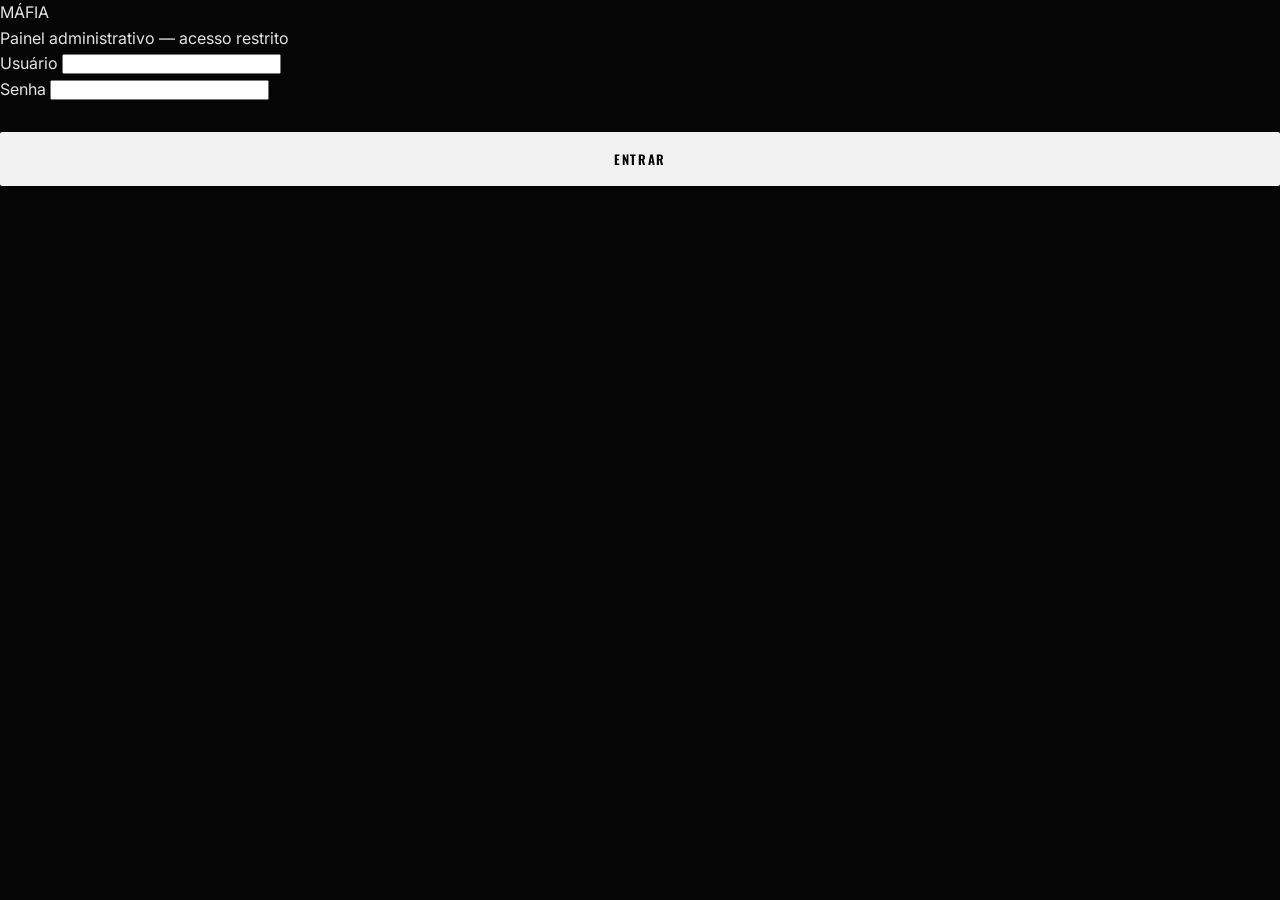
==== commit 67945a29: "Add files via upload" ====
--- a/admin.html
+++ b/admin.html
@@ -1,484 +1,260 @@
-<!DOCTYPE html>
-<html lang="pt-BR">
-<head>
-<meta charset="UTF-8">
-<meta name="viewport" content="width=device-width, initial-scale=1.0">
-<title>Máfia Barbearia — Estilo, atitude e precisão</title>
-<meta name="description" content="Máfia Barbearia. Cortes modernos, barba impecável e acabamento de precisão em Lagoa da Prata - MG.">
-<link rel="icon" type="image/svg+xml" href="favicon.svg">
-
-<meta property="og:type" content="website">
-<meta property="og:locale" content="pt_BR">
-<meta property="og:title" content="Máfia Barbearia — Estilo, atitude e precisão">
-<meta property="og:description" content="Cortes modernos, barba impecável e acabamento de precisão em Lagoa da Prata - MG. Agende pelo site.">
-<meta name="theme-color" content="#050505">
-
-<link rel="preconnect" href="https://fonts.googleapis.com">
-<link rel="preconnect" href="https://fonts.gstatic.com" crossorigin>
-
-<link href="https://fonts.googleapis.com/css2?family=Inter:wght@400;500;600;700&family=Oswald:wght@500;600;700&family=Bebas+Neue&display=swap" rel="stylesheet">
-<link rel="stylesheet" href="style.css">
-</head>
-<body>
-
-<!-- ============ HEADER ============ -->
-<header id="header">
-  <div class="header-inner">
-    <a href="#inicio" class="logo">
-      <svg class="logo-mark" viewBox="0 0 40 40" fill="none" xmlns="http://www.w3.org/2000/svg">
-        <rect x="1" y="1" width="38" height="38" stroke="#C7C7C7" stroke-width="1.2"/>
-        <path d="M10 13L20 27M30 13L20 27M10 13L14 13M30 13L26 13" stroke="#E4E4E4" stroke-width="1.4" stroke-linecap="square"/>
-        <circle cx="20" cy="27" r="1.6" fill="#E4E4E4"/>
-      </svg>
-      <span class="logo-text">
-        <span class="logo-top">MÁFIA</span>
-        <span class="logo-bottom">Barbearia</span>
-      </span>
-    </a>
-
-    <nav class="main-nav" id="mainNav">
-      <div class="nav-links">
-        <a href="#inicio">Início</a>
-        <a href="#servicos">Serviços</a>
-        <a href="#equipe">Barbeiro</a>
-        <a href="#agendamento">Agendamento</a>
-        <a href="#contato">Contato</a>
-      </div>
-      <a href="#agendamento" class="nav-cta">Agendar</a>
-    </nav>
-
-    <button class="menu-toggle" id="menuToggle" aria-label="Abrir menu">
-      <span></span><span></span><span></span>
-    </button>
-  </div>
-</header>
-
-<!-- ============ HERO ============ -->
-<section class="hero" id="inicio">
-  <div class="hero-watermark" id="heroWatermark">MÁFIA</div>
-
-  <svg class="hero-lines" id="heroLines" viewBox="0 0 1440 900" preserveAspectRatio="none">
-    <line x1="0" y1="120" x2="1440" y2="60" stroke="#C7C7C7" stroke-width="1" opacity="0.18"/>
-    <line x1="0" y1="820" x2="1440" y2="760" stroke="#C7C7C7" stroke-width="1" opacity="0.12"/>
-    <line x1="900" y1="0" x2="1150" y2="900" stroke="#C7C7C7" stroke-width="1" opacity="0.08"/>
-  </svg>
-
-  <div class="hero-grain"></div>
-
-  <div class="hero-inner">
-    <div class="hero-copy">
-      <span class="eyebrow">Estilo • Personalidade • Precisão</span>
-      <h1>Seu visual<br>fala <span>antes de você.</span></h1>
-      <p>Na Máfia Barbearia cada detalhe importa. Cortes modernos, acabamento preciso e uma experiência criada para quem valoriza presença e estilo.</p>
-      <div class="hero-btns">
-        <a href="#agendamento" class="btn btn-solid">Agendar horário</a>
-        <a href="#servicos" class="btn btn-outline">Conhecer serviços</a>
-      </div>
-    </div>
-
-    <div class="hero-visual" id="heroVisual">
-      <div class="hero-frame">
-        <svg viewBox="0 0 600 750" xmlns="http://www.w3.org/2000/svg">
-          <defs>
-            <radialGradient id="rg1" cx="65%" cy="30%" r="70%">
-              <stop offset="0%" stop-color="#1c1c1c"/>
-              <stop offset="100%" stop-color="#080808"/>
-            </radialGradient>
-            <linearGradient id="lg1" x1="0" y1="0" x2="1" y2="1">
-              <stop offset="0%" stop-color="#E4E4E4" stop-opacity="0.9"/>
-              <stop offset="100%" stop-color="#8A8A8A" stop-opacity="0.5"/>
-            </linearGradient>
-          </defs>
-          <rect width="600" height="750" fill="url(#rg1)"/>
-          <ellipse cx="150" cy="180" rx="140" ry="90" fill="#ffffff" opacity="0.025"/>
-          <ellipse cx="470" cy="600" rx="160" ry="110" fill="#ffffff" opacity="0.02"/>
-          <g stroke="url(#lg1)" stroke-width="2" fill="none" stroke-linecap="round" stroke-linejoin="round">
-            <path d="M330 640 C330 590 340 560 340 520 C340 470 320 440 320 400 C320 360 345 335 380 335 C415 335 438 362 438 400 C438 435 420 465 420 505 C420 555 430 590 428 640" />
-            <path d="M338 400 C338 375 355 360 380 360 C405 360 420 378 420 400" />
-            <path d="M120 700 C118 640 130 600 128 560 C126 500 150 460 150 460" />
-            <path d="M150 460 C130 430 128 395 150 365 C170 337 205 330 230 345" />
-            <path d="M150 460 C185 445 220 435 255 428" />
-            <path d="M255 428 L300 412" />
-            <path d="M300 412 L318 398 M300 412 L316 422" />
-            <circle cx="190" cy="380" r="26" />
-            <path d="M170 368 C178 358 202 356 212 366" />
-          </g>
-          <g stroke="#C7C7C7" stroke-width="1" opacity="0.35">
-            <line x1="40" y1="60" x2="90" y2="60"/>
-            <line x1="40" y1="60" x2="40" y2="110"/>
-            <line x1="560" y1="690" x2="510" y2="690"/>
-            <line x1="560" y1="690" x2="560" y2="640"/>
-          </g>
-        </svg>
-      </div>
-      <span class="corner tl"></span>
-      <span class="corner tr"></span>
-      <span class="corner bl"></span>
-      <span class="corner br"></span>
-    </div>
-  </div>
-
-  <div class="hero-scroll">
-    <span>Role para baixo</span>
-    <div class="scroll-line"></div>
-  </div>
-</section>
-
-<!-- ============ SERVIÇOS ============ -->
-<section id="servicos">
-  <div class="container">
-    <div class="section-head reveal">
-      <div>
-        <span class="eyebrow">O que oferecemos</span>
-        <h2>Nossos serviços</h2>
-      </div>
-      <p class="section-note">Técnica apurada, materiais de qualidade e um padrão de acabamento que não deixa nada ao acaso.</p>
-    </div>
-
-    <div class="servicos-grid reveal" id="servicosGrid">
-      <p class="plano-vazio">Carregando serviços...</p>
-    </div>
-  </div>
-</section>
-
-<!-- ============ BARBEIRO ============ -->
-<section id="equipe">
-  <div class="container">
-    <div class="section-head reveal">
-      <div>
-        <span class="eyebrow">Quem cuida de você</span>
-        <h2>O barbeiro da Máfia</h2>
-      </div>
-      <p class="section-note">Técnica, atenção e experiência em cada detalhe — em cada corte.</p>
-    </div>
-
-    <div class="equipe-grid reveal" id="equipeGrid">
-      <p class="plano-vazio">Carregando equipe...</p>
-    </div>
-  </div>
-</section>
-
-<!-- ============ DIFERENCIAL ============ -->
-<section id="diferencial">
-  <div class="container">
-    <div class="section-head reveal">
-      <div>
-        <span class="eyebrow">Nossos princípios</span>
-        <h2>O código da Máfia</h2>
-      </div>
-    </div>
-
-    <div class="diferencial-grid reveal">
-      <div class="diferencial-item">
-        <div class="diferencial-icon">
-          <svg viewBox="0 0 44 44" fill="none"><circle cx="22" cy="22" r="18" stroke="currentColor" stroke-width="1.4"/><circle cx="22" cy="22" r="10" stroke="currentColor" stroke-width="1.4"/><circle cx="22" cy="22" r="2" fill="currentColor"/><path d="M22 2V8M22 36V42M2 22H8M36 22H42" stroke="currentColor" stroke-width="1.4"/></svg>
-        </div>
-        <h3>Precisão</h3>
-        <p>Detalhes fazem diferença.</p>
-      </div>
-      <div class="diferencial-item">
-        <div class="diferencial-icon">
-          <svg viewBox="0 0 44 44" fill="none"><circle cx="22" cy="22" r="18" stroke="currentColor" stroke-width="1.4"/><path d="M22 12V22L30 27" stroke="currentColor" stroke-width="1.4" stroke-linecap="round"/></svg>
-        </div>
-        <h3>Pontualidade</h3>
-        <p>Seu tempo é valorizado.</p>
-      </div>
-      <div class="diferencial-item">
-        <div class="diferencial-icon">
-          <svg viewBox="0 0 44 44" fill="none"><path d="M22 4L27 17L41 19L31 29L34 42L22 35L10 42L13 29L3 19L17 17L22 4Z" stroke="currentColor" stroke-width="1.4" stroke-linejoin="round"/></svg>
-        </div>
-        <h3>Estilo</h3>
-        <p>Cortes que combinam com sua identidade.</p>
-      </div>
-      <div class="diferencial-item">
-        <div class="diferencial-icon">
-          <svg viewBox="0 0 44 44" fill="none"><path d="M8 36C8 27 14 20 22 20C30 20 36 27 36 36" stroke="currentColor" stroke-width="1.4" stroke-linecap="round"/><circle cx="22" cy="12" r="8" stroke="currentColor" stroke-width="1.4"/></svg>
-        </div>
-        <h3>Experiência</h3>
-        <p>Mais do que atendimento.</p>
-      </div>
-    </div>
-  </div>
-</section>
-
-<!-- ============ GALERIA ============ -->
-<section id="galeria">
-  <div class="container">
-    <div class="section-head reveal">
-      <div>
-        <span class="eyebrow">Registro</span>
-        <h2>Nossos trabalhos</h2>
-      </div>
-      <p class="section-note">Uma amostra do padrão que buscamos em cada cadeira.</p>
-    </div>
-
-    <div class="galeria-grid reveal" id="galeriaGrid">
-      <div class="g-item g-big galeria-tile">
-        <svg viewBox="0 0 400 300" preserveAspectRatio="xMidYMid slice"><rect width="400" height="300" fill="#141414"/><g stroke="#8A8A8A" stroke-width="1.5" opacity="0.7"><path d="M120 250C118 200 128 160 126 120C124 80 150 50 180 50C210 50 234 82 232 122C230 160 240 200 238 250"/><path d="M132 118C132 90 152 68 180 68C208 68 226 92 226 118"/></g><g stroke="#C7C7C7" stroke-width="1" opacity="0.3"><line x1="20" y1="20" x2="60" y2="20"/><line x1="20" y1="20" x2="20" y2="60"/><line x1="380" y1="280" x2="340" y2="280"/><line x1="380" y1="280" x2="380" y2="240"/></g></svg>
-        <div class="galeria-label"><span>Degradê navalhado</span></div>
-      </div>
-      <div class="g-item g-h1 galeria-tile">
-        <svg viewBox="0 0 400 150" preserveAspectRatio="xMidYMid slice"><rect width="400" height="150" fill="#191919"/><path d="M0 90 L400 60" stroke="#8A8A8A" stroke-width="1" opacity="0.4"/><path d="M0 110 L400 130" stroke="#8A8A8A" stroke-width="1" opacity="0.3"/><circle cx="330" cy="55" r="30" stroke="#C7C7C7" stroke-width="1.2" opacity="0.5" fill="none"/></svg>
-        <div class="galeria-label"><span>Acabamento navalha</span></div>
-      </div>
-      <div class="g-item g-h1 galeria-tile">
-        <svg viewBox="0 0 400 150" preserveAspectRatio="xMidYMid slice"><rect width="400" height="150" fill="#101010"/><g stroke="#8A8A8A" stroke-width="1.4" opacity="0.6"><path d="M40 40L110 110M110 40L40 110"/><path d="M290 30L360 30M290 60L360 60M290 90L360 90"/></g></svg>
-        <div class="galeria-label"><span>Barba alinhada</span></div>
-      </div>
-      <div class="g-item g-w2 galeria-tile">
-        <svg viewBox="0 0 400 150" preserveAspectRatio="xMidYMid slice"><rect width="400" height="150" fill="#161616"/><ellipse cx="200" cy="75" rx="180" ry="55" fill="#0c0c0c"/><g stroke="#C7C7C7" stroke-width="1" opacity="0.35"><line x1="60" y1="30" x2="340" y2="30"/><line x1="60" y1="120" x2="340" y2="120"/></g></svg>
-        <div class="galeria-label"><span>Ambiente Máfia</span></div>
-      </div>
-      <div class="g-item galeria-tile">
-        <svg viewBox="0 0 200 260" preserveAspectRatio="xMidYMid slice"><rect width="200" height="260" fill="#131313"/><path d="M40 220C38 180 46 150 44 120C42 90 60 65 100 65C140 65 158 92 156 122C154 150 162 180 160 220" stroke="#8A8A8A" stroke-width="1.5" fill="none" opacity="0.65"/></svg>
-        <div class="galeria-label"><span>Corte clássico</span></div>
-      </div>
-      <div class="g-item galeria-tile">
-        <svg viewBox="0 0 200 260" preserveAspectRatio="xMidYMid slice"><rect width="200" height="260" fill="#0d0d0d"/><g stroke="#C7C7C7" stroke-width="1" opacity="0.4"><line x1="30" y1="60" x2="170" y2="30"/><line x1="30" y1="130" x2="170" y2="110"/><line x1="30" y1="200" x2="170" y2="190"/></g></svg>
-        <div class="galeria-label"><span>Textura e risco</span></div>
-      </div>
-    </div>
-  </div>
-</section>
-
-<!-- ============ HORÁRIOS ============ -->
-<section id="horarios">
-  <div class="container">
-    <div class="section-head reveal">
-      <div>
-        <span class="eyebrow">Quando estamos abertos</span>
-        <h2>Horários</h2>
-      </div>
-    </div>
-
-    <div class="horarios-wrap reveal">
-      <div class="horarios-grid" id="horariosGrid">
-        <div class="horario-row">
-          <span class="horario-dia">Segunda — Sexta</span>
-          <span class="horario-horas" id="hSegSex">—</span>
-        </div>
-        <div class="horario-row">
-          <span class="horario-dia">Sábado</span>
-          <span class="horario-horas" id="hSabado">—</span>
-        </div>
-        <div class="horario-row fechado" id="hDomingoRow">
-          <span class="horario-dia">Domingo</span>
-          <span class="horario-horas" id="hDomingo">Fechado</span>
-        </div>
-      </div>
-
-      <div class="horarios-side">
-        <svg viewBox="0 0 400 400">
-          <rect width="400" height="400" fill="#0c0c0c"/>
-          <circle cx="200" cy="200" r="140" stroke="#8A8A8A" stroke-width="1" fill="none" opacity="0.5"/>
-          <circle cx="200" cy="200" r="2.5" fill="#E4E4E4"/>
-          <line x1="200" y1="200" x2="200" y2="90" stroke="#E4E4E4" stroke-width="2" stroke-linecap="round"/>
-          <line x1="200" y1="200" x2="270" y2="230" stroke="#8A8A8A" stroke-width="2" stroke-linecap="round"/>
-          <g stroke="#C7C7C7" stroke-width="1" opacity="0.4">
-            <line x1="200" y1="60" x2="200" y2="80"/>
-            <line x1="200" y1="320" x2="200" y2="340"/>
-            <line x1="60" y1="200" x2="80" y2="200"/>
-            <line x1="320" y1="200" x2="340" y2="200"/>
-          </g>
-        </svg>
-      </div>
-    </div>
-  </div>
-</section>
-
-<!-- ============ AGENDAMENTO ============ -->
-<section id="agendamento">
-  <div class="container">
-    <div class="section-head reveal">
-      <div>
-        <span class="eyebrow">Reservar horário</span>
-        <h2>Agendamento</h2>
-      </div>
-      <p class="section-note">Preencha os dados abaixo. Confirmamos seu horário o quanto antes.</p>
-    </div>
-
-    <div class="agendamento-wrap reveal">
-      <div class="form-card">
-
-        <!-- ---- VOCÊ TEM PLANO / JÁ AGENDOU ---- -->
-        <div class="plano-box">
-          <h3>💎 Você já agendou?</h3>
-          <p>Digite seu e-mail para ver seus horários já marcados.</p>
-          <div class="plano-search">
-            <input type="email" id="planoEmail" placeholder="seu@email.com">
-            <button type="button" id="planoBuscar" class="btn-mini-solid">Buscar</button>
-          </div>
-          <div id="planoResultados" class="plano-resultados"></div>
-        </div>
-
-        <div class="divisor-form"><span>Novo agendamento</span></div>
-
-        <form id="formAgendamento">
-          <!-- Campo armadilha contra spam: invisível pra gente, mas bots
-               costumam preencher tudo que encontram. Se vier preenchido,
-               a gente sabe que não é uma pessoa de verdade. -->
-          <div style="position:absolute;left:-9999px;" aria-hidden="true">
-            <label for="siteWeb">Não preencha este campo</label>
-            <input type="text" id="siteWeb" name="siteWeb" tabindex="-1" autocomplete="off">
-          </div>
-
-          <div class="form-grid">
-            <div class="form-group full">
-              <label for="nome">Nome</label>
-              <input type="text" id="nome" placeholder="Seu nome completo" required>
-            </div>
-            <div class="form-group">
-              <label for="telefone">Telefone</label>
-              <input type="tel" id="telefone" placeholder="(37) 90000-0000" required>
-            </div>
-            <div class="form-group">
-              <label for="email">E-mail</label>
-              <input type="email" id="email" placeholder="seu@email.com" required>
-            </div>
-            <div class="form-group full">
-              <label for="barbeiroSelect">Barbeiro</label>
-              <select id="barbeiroSelect" required>
-                <option value="">Carregando...</option>
-              </select>
-            </div>
-            <div class="form-group full">
-              <label for="servico">Serviço</label>
-              <select id="servico" required>
-                <option value="">Carregando...</option>
-              </select>
-            </div>
-          </div>
-
-          <!-- ---- CALENDÁRIO ---- -->
-          <div class="calendario">
-            <div class="calendario-head">
-              <button type="button" id="calPrev" aria-label="Mês anterior">‹</button>
-              <span id="calMonthLabel">—</span>
-              <button type="button" id="calNext" aria-label="Próximo mês">›</button>
-            </div>
-            <div class="calendario-dias-semana">
-              <span>Dom</span><span>Seg</span><span>Ter</span><span>Qua</span><span>Qui</span><span>Sex</span><span>Sáb</span>
-            </div>
-            <div class="calendario-grid" id="calGrid"></div>
-          </div>
-
-          <!-- ---- TURNO ---- -->
-          <div class="form-group full">
-            <label>Horário</label>
-            <div class="turno-select" id="turnoSelect">
-              <span class="horario-aviso">Escolha uma data no calendário para ver os horários disponíveis.</span>
-            </div>
-          </div>
-
-          <button type="submit" class="btn-submit" id="btnAgendar">Confirmar agendamento</button>
-          <div class="form-msg" id="formMsg"></div>
-        </form>
-      </div>
-
-      <div class="agendamento-side">
-        <h3>Antes de vir</h3>
-        <div class="side-item">
-          <span class="side-ico"><svg viewBox="0 0 24 24" fill="none"><circle cx="12" cy="12" r="9" stroke="currentColor" stroke-width="1.4"/><path d="M12 7V12L15.5 14" stroke="currentColor" stroke-width="1.4" stroke-linecap="round"/></svg></span>
-          <div><strong>Chegue com antecedência</strong><span>Recomendamos 10 minutos antes do horário marcado.</span></div>
-        </div>
-        <div class="side-item">
-          <span class="side-ico"><svg viewBox="0 0 24 24" fill="none"><path d="M4 12H20M4 12L10 6M4 12L10 18" stroke="currentColor" stroke-width="1.4" stroke-linecap="round" stroke-linejoin="round"/></svg></span>
-          <div><strong>Cancelamentos</strong><span>Avise com pelo menos 2 horas de antecedência pelo WhatsApp.</span></div>
-        </div>
-        <div class="side-item">
-          <span class="side-ico"><svg viewBox="0 0 24 24" fill="none"><rect x="3" y="6" width="18" height="13" rx="1.5" stroke="currentColor" stroke-width="1.4"/><path d="M3 10H21" stroke="currentColor" stroke-width="1.4"/></svg></span>
-          <div><strong>Pagamento</strong><span>Aceitamos Pix, dinheiro, débito e crédito.</span></div>
-        </div>
-      </div>
-    </div>
-  </div>
-</section>
-
-<!-- ============ CONTATO ============ -->
-<section id="contato">
-  <div class="container">
-    <div class="section-head reveal">
-      <div>
-        <span class="eyebrow">Fale conosco</span>
-        <h2>Contato</h2>
-      </div>
-    </div>
-
-    <div class="contato-wrap reveal">
-      <div class="contato-info">
-        <div class="contato-item">
-          <span class="contato-label">Endereço</span>
-          <span id="ctEndereco">Carregando...</span>
-        </div>
-        <div class="contato-item">
-          <span class="contato-label">Telefone</span>
-          <a id="ctTelefoneLink" href="#">Carregando...</a>
-        </div>
-        <div class="contato-item">
-          <span class="contato-label">Instagram</span>
-          <a id="ctInstagramLink" href="#" target="_blank" rel="noopener">Carregando...</a>
-        </div>
-        <div class="contato-btns">
-          <a id="ctWhatsBtn" href="#" target="_blank" rel="noopener" class="btn-whats">Chamar no WhatsApp</a>
-          <a id="ctMapaLink" href="#" target="_blank" rel="noopener" class="btn btn-outline">Ver localização</a>
-        </div>
-      </div>
-
-      <div class="mapa-frame">
-        <iframe
-          id="ctMapaFrame"
-          src=""
-          loading="lazy"
-          referrerpolicy="no-referrer-when-downgrade"
-          title="Localização Máfia Barbearia">
-        </iframe>
-      </div>
-    </div>
-  </div>
-</section>
-
-<!-- ============ FOOTER ============ -->
-<footer>
-  <div class="container">
-    <div class="footer-top">
-      <div class="footer-brand">
-        <span class="logo-top">MÁFIA</span>
-        <p class="footer-tag" id="ftTagline">Máfia Barbearia — estilo, atitude e precisão.</p>
-      </div>
-
-      <div class="footer-cols">
-        <div class="footer-col">
-          <h4>Navegar</h4>
-          <a href="#servicos">Serviços</a>
-          <a href="#equipe">Barbeiro</a>
-          <a href="#agendamento">Agendamento</a>
-          <a href="#contato">Contato</a>
-        </div>
-        <div class="footer-col">
-          <h4>Contato</h4>
-          <span id="ftTelefone">—</span>
-          <span id="ftEndereco">—</span>
-          <a id="ftInstagram" href="#" target="_blank" rel="noopener">—</a>
-        </div>
-        <div class="footer-col">
-          <h4>Horário</h4>
-          <span id="ftSegSex">—</span>
-          <span id="ftSabado">—</span>
-          <span id="ftDomingo">Domingo · Fechado</span>
-        </div>
-      </div>
-    </div>
-
-    <div class="footer-bottom">
-      <span>© 2026 <span id="ftNome">Máfia Barbearia</span> — Todos os direitos reservados.</span>
-      <span id="ftCidade">Lagoa da Prata, MG</span> · <a href="admin.html" style="color:inherit;">Acesso administrativo</a>
-    </div>
-  </div>
-</footer>
-
-<script src="scripts.js"></script>
-<script src="menu-mobile.js"></script>
-<script type="module" src="conteudo.js"></script>
-<script type="module" src="agendamento.js"></script>
-</body>
-</html>
+<!DOCTYPE html>
+<html lang="pt-BR">
+<head>
+<meta charset="UTF-8">
+<meta name="viewport" content="width=device-width, initial-scale=1.0">
+<title>Painel Administrativo | Máfia Barbearia</title>
+<meta name="robots" content="noindex, nofollow">
+<link rel="icon" type="image/svg+xml" href="favicon.svg">
+<link rel="preconnect" href="https://fonts.googleapis.com">
+<link rel="preconnect" href="https://fonts.gstatic.com" crossorigin>
+<link href="https://fonts.googleapis.com/css2?family=Bebas+Neue&family=Oswald:wght@500;600;700&family=Inter:wght@300;400;500;600;700&display=swap" rel="stylesheet">
+<link rel="stylesheet" href="style.css">
+</head>
+<body>
+
+<!-- ===================== TELA DE LOGIN ===================== -->
+<div class="admin-page" id="adminLogin">
+  <div class="admin-card">
+    <span class="logo">MÁFIA</span>
+    <p class="sub">Painel administrativo — acesso restrito</p>
+
+    <form id="formLogin">
+      <div class="field">
+        <label for="adminEmail">Usuário</label>
+        <input type="text" id="adminEmail" required>
+      </div>
+      <div class="field">
+        <label for="adminSenha">Senha</label>
+        <input type="password" id="adminSenha" required>
+      </div>
+      <button type="submit" class="btn-submit">Entrar</button>
+      <p class="admin-msg" id="loginMsg"></p>
+    </form>
+  </div>
+</div>
+
+<!-- ===================== PAINEL ===================== -->
+<div class="admin-painel" id="adminPainel" style="display:none;">
+  <header class="admin-header">
+    <span class="logo-top">MÁFIA <span class="admin-header-sub">/ Admin</span></span>
+    <div class="admin-header-actions">
+      <a href="index.html" class="btn-mini">Ver site</a>
+      <button id="btnLogout" class="btn btn-outline">Sair</button>
+    </div>
+  </header>
+
+  <main class="container admin-main">
+
+    <nav class="admin-tabs" id="adminTabs">
+      <button class="admin-tab admin-tab--ativo" data-tab="agendamentos">Agendamentos</button>
+      <button class="admin-tab" data-tab="servicos">Serviços</button>
+      <button class="admin-tab" data-tab="equipe">Equipe</button>
+      <button class="admin-tab" data-tab="galeria">Galeria</button>
+      <button class="admin-tab" data-tab="relatorios">Relatórios</button>
+      <button class="admin-tab" data-tab="config">Configurações</button>
+    </nav>
+
+    <!-- ===================== ABA: AGENDAMENTOS ===================== -->
+    <section class="admin-tab-painel admin-tab-painel--ativo" data-tab-painel="agendamentos">
+
+      <div class="admin-stats" id="adminStats">
+        <div class="stat-card">
+          <span class="stat-num" id="statHoje">–</span>
+          <span class="stat-label">Hoje</span>
+        </div>
+        <div class="stat-card">
+          <span class="stat-num" id="statPendentes">–</span>
+          <span class="stat-label">Pendentes</span>
+        </div>
+        <div class="stat-card">
+          <span class="stat-num" id="statConfirmados">–</span>
+          <span class="stat-label">Confirmados</span>
+        </div>
+        <div class="stat-card">
+          <span class="stat-num" id="statMes">–</span>
+          <span class="stat-label">Este mês</span>
+        </div>
+      </div>
+
+      <div class="admin-toolbar">
+        <h2>Agendamentos</h2>
+        <div class="admin-filtros">
+          <input type="text" id="buscaTexto" placeholder="Buscar por nome, telefone ou e-mail">
+          <select id="filtroBarbeiro">
+            <option value="todos">Todos os barbeiros</option>
+          </select>
+          <select id="filtroStatus">
+            <option value="todos">Todos os status</option>
+            <option value="pendente">Pendente</option>
+            <option value="confirmado">Confirmado</option>
+            <option value="concluido">Concluído</option>
+            <option value="cancelado">Cancelado</option>
+          </select>
+          <input type="date" id="filtroData">
+          <button id="btnHoje" class="btn btn-outline">Hoje</button>
+          <button id="btnAtualizar" class="btn btn-outline">Atualizar</button>
+        </div>
+      </div>
+
+      <div id="adminLista" class="admin-lista">
+        <p class="plano-vazio">Carregando agendamentos...</p>
+      </div>
+    </section>
+
+    <!-- ===================== ABA: SERVIÇOS ===================== -->
+    <section class="admin-tab-painel" data-tab-painel="servicos">
+      <div class="admin-toolbar">
+        <h2>Serviços</h2>
+        <button id="btnNovoServico" class="btn btn-outline">+ Novo serviço</button>
+      </div>
+      <p class="admin-dica">Preço, duração e status ficam ativos assim que você salva — o site público atualiza sozinho.</p>
+      <div id="listaServicos" class="admin-crud-lista">
+        <p class="plano-vazio">Carregando serviços...</p>
+      </div>
+    </section>
+
+    <!-- ===================== ABA: EQUIPE ===================== -->
+    <section class="admin-tab-painel" data-tab-painel="equipe">
+      <div class="admin-toolbar">
+        <h2>Equipe</h2>
+        <button id="btnNovoBarbeiro" class="btn btn-outline">+ Novo barbeiro</button>
+      </div>
+      <p class="admin-dica">Cada barbeiro tem horário de trabalho e folgas próprios — configure abrindo o cartão dele.</p>
+      <div id="listaBarbeiros" class="admin-crud-lista">
+        <p class="plano-vazio">Carregando equipe...</p>
+      </div>
+    </section>
+
+    <!-- ===================== ABA: GALERIA ===================== -->
+    <section class="admin-tab-painel" data-tab-painel="galeria">
+      <div class="admin-toolbar">
+        <h2>Galeria de trabalhos</h2>
+        <label class="btn btn-outline" style="cursor:pointer;">
+          + Nova foto
+          <input type="file" id="inputNovaFoto" accept="image/*" style="display:none;">
+        </label>
+      </div>
+      <p class="admin-dica">Fotos reais aparecem no lugar das ilustrações da seção "Nossos trabalhos" do site.</p>
+      <div id="listaGaleria" class="admin-crud-lista admin-crud-lista--grid">
+        <p class="plano-vazio">Carregando galeria...</p>
+      </div>
+    </section>
+
+    <!-- ===================== ABA: RELATÓRIOS ===================== -->
+    <section class="admin-tab-painel" data-tab-painel="relatorios">
+      <div class="admin-toolbar">
+        <h2>Relatórios</h2>
+      </div>
+      <p class="admin-dica">Baseado nos agendamentos confirmados e concluídos do mês atual.</p>
+
+      <div class="admin-stats" id="relStats">
+        <div class="stat-card">
+          <span class="stat-num" id="relFaturamento">–</span>
+          <span class="stat-label">Faturamento do mês</span>
+        </div>
+        <div class="stat-card">
+          <span class="stat-num" id="relTotalMes">–</span>
+          <span class="stat-label">Agendamentos no mês</span>
+        </div>
+        <div class="stat-card">
+          <span class="stat-num" id="relTicketMedio">–</span>
+          <span class="stat-label">Ticket médio</span>
+        </div>
+        <div class="stat-card">
+          <span class="stat-num" id="relCancelamento">–</span>
+          <span class="stat-label">Taxa de cancelamento</span>
+        </div>
+      </div>
+
+      <div class="rel-colunas">
+        <div class="rel-bloco">
+          <h3>Serviços mais pedidos</h3>
+          <div id="relServicos" class="rel-lista"><p class="plano-vazio">Carregando...</p></div>
+        </div>
+        <div class="rel-bloco">
+          <h3>Barbeiros mais procurados</h3>
+          <div id="relBarbeiros" class="rel-lista"><p class="plano-vazio">Carregando...</p></div>
+        </div>
+        <div class="rel-bloco">
+          <h3>Horários mais concorridos</h3>
+          <div id="relHorarios" class="rel-lista"><p class="plano-vazio">Carregando...</p></div>
+        </div>
+      </div>
+    </section>
+
+    <!-- ===================== ABA: CONFIGURAÇÕES ===================== -->
+    <section class="admin-tab-painel" data-tab-painel="config">
+      <div class="admin-toolbar">
+        <h2>Configurações da barbearia</h2>
+      </div>
+      <form id="formConfig" class="admin-config-form">
+        <div class="form-grid">
+          <div class="form-group">
+            <label for="cfgNome">Nome da barbearia</label>
+            <input type="text" id="cfgNome">
+          </div>
+          <div class="form-group">
+            <label for="cfgTagline">Frase de efeito (aparece no topo do site)</label>
+            <input type="text" id="cfgTagline">
+          </div>
+          <div class="form-group">
+            <label for="cfgEndereco">Endereço</label>
+            <input type="text" id="cfgEndereco">
+          </div>
+          <div class="form-group">
+            <label for="cfgTelefone">Telefone (exibido no site)</label>
+            <input type="text" id="cfgTelefone" placeholder="(37) 99999-9999">
+          </div>
+          <div class="form-group">
+            <label for="cfgWhatsapp">WhatsApp (só números, com DDD e país)</label>
+            <input type="text" id="cfgWhatsapp" placeholder="5537999999999">
+          </div>
+          <div class="form-group">
+            <label for="cfgInstagram">Instagram</label>
+            <input type="text" id="cfgInstagram" placeholder="@mafiabarbearia">
+          </div>
+          <div class="form-group">
+            <label for="cfgEmail">E-mail de contato</label>
+            <input type="email" id="cfgEmail">
+          </div>
+          <div class="form-group">
+            <label for="cfgIntervalo">Duração padrão de cada horário (minutos)</label>
+            <input type="number" id="cfgIntervalo" min="10" step="5">
+          </div>
+        </div>
+
+        <h3 class="admin-subtitulo">Horário geral (exibido no site)</h3>
+        <div class="form-grid">
+          <div class="form-group">
+            <label for="cfgSegSexAbre">Segunda a sexta — abre</label>
+            <input type="time" id="cfgSegSexAbre">
+          </div>
+          <div class="form-group">
+            <label for="cfgSegSexFecha">Segunda a sexta — fecha</label>
+            <input type="time" id="cfgSegSexFecha">
+          </div>
+          <div class="form-group">
+            <label for="cfgSabadoAbre">Sábado — abre</label>
+            <input type="time" id="cfgSabadoAbre">
+          </div>
+          <div class="form-group">
+            <label for="cfgSabadoFecha">Sábado — fecha</label>
+            <input type="time" id="cfgSabadoFecha">
+          </div>
+          <div class="form-group form-group--check">
+            <label><input type="checkbox" id="cfgDomingo"> Funciona aos domingos</label>
+          </div>
+        </div>
+
+        <button type="submit" class="btn-submit" style="max-width:220px;">Salvar configurações</button>
+        <p class="admin-msg" id="configMsg"></p>
+      </form>
+    </section>
+
+  </main>
+</div>
+
+<script type="module" src="admin.js"></script>
+</body>
+</html>
--- a/style.css
+++ b/style.css
@@ -425,28 +425,6 @@
   font-family:'Oswald',sans-serif;
   font-size:12px;letter-spacing:0.06em;text-transform:uppercase;
   color:var(--gray-300);
-}
-
-/* ============ DEPOIMENTOS ============ */
-.depoimentos-grid{
-  display:grid;
-  grid-template-columns:repeat(auto-fit,minmax(280px,1fr));
-  gap:1px;
-  background:var(--line-soft);
-  border:1px solid var(--line-soft);
-}
-.depoimento-card{
-  background:var(--bg-2);
-  padding:30px 28px;
-}
-.depoimento-estrelas{color:#d8c07a;font-size:15px;letter-spacing:2px;margin-bottom:14px;}
-.depoimento-texto{color:var(--gray-300);font-size:14.5px;line-height:1.7;margin-bottom:18px;}
-.depoimento-nome{
-  font-family:'Oswald',sans-serif;
-  font-size:13px;
-  letter-spacing:.04em;
-  text-transform:uppercase;
-  color:var(--gray-600);
 }
 
 /* ============ HORÁRIOS ============ */
@@ -1331,10 +1309,47 @@
 }
 .galeria-card-acoes{display:flex;justify-content:space-between;align-items:center;gap:8px;}
 
-.depoimento-card .crud-form{grid-template-columns:1fr 120px;}
-.estrelas-input{display:flex;gap:4px;font-size:20px;}
-.estrelas-input span{cursor:pointer;color:var(--line-soft);}
-.estrelas-input span.ativa{color:#d8c07a;}
+
+
+/* ========================================================
+   RELATÓRIOS
+   ======================================================== */
+.rel-colunas{
+  display:grid;
+  grid-template-columns:repeat(3,1fr);
+  gap:18px;
+  margin-top:8px;
+}
+.rel-bloco{
+  background:var(--bg-2);
+  border:1px solid var(--line-soft);
+  border-radius:var(--radius);
+  padding:22px 22px 18px;
+}
+.rel-bloco h3{
+  font-family:'Oswald',sans-serif;
+  font-size:13px;
+  letter-spacing:.06em;
+  text-transform:uppercase;
+  color:var(--gray-500);
+  margin-bottom:18px;
+}
+.rel-linha{margin-bottom:16px;}
+.rel-linha-topo{
+  display:flex;
+  justify-content:space-between;
+  gap:12px;
+  font-size:13.5px;
+  color:var(--gray-300);
+  margin-bottom:6px;
+}
+.rel-linha-topo strong{color:var(--gray-100);font-family:'Bebas Neue',sans-serif;font-size:18px;letter-spacing:.03em;}
+.rel-barra{height:4px;background:var(--line-soft);border-radius:2px;overflow:hidden;}
+.rel-barra-preenchida{height:100%;background:var(--gray-300);border-radius:2px;}
+
+@media (max-width:900px){
+  .rel-colunas{grid-template-columns:1fr;}
+}
 
 @media (max-width:900px){
   .admin-stats{grid-template-columns:repeat(2,1fr);}
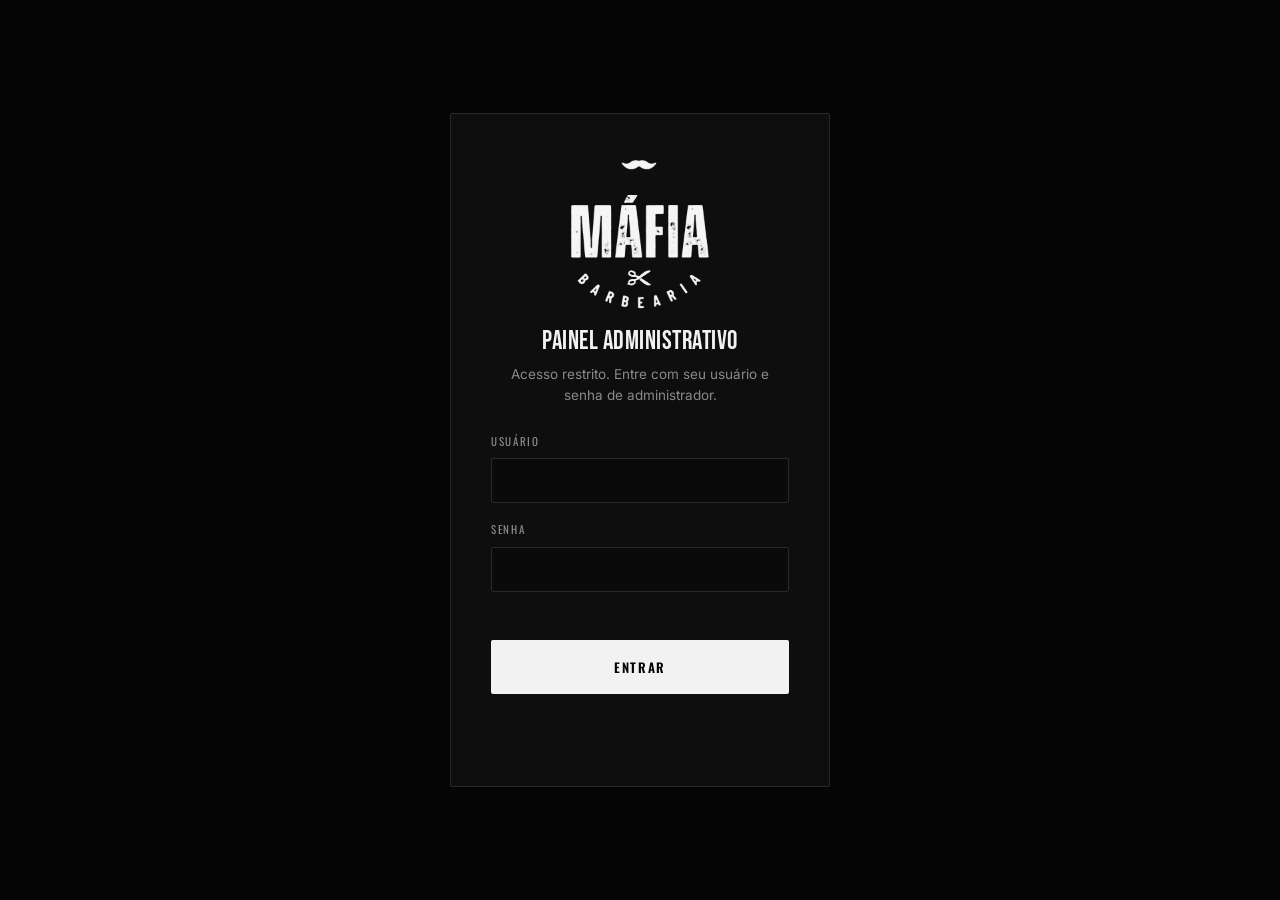
==== commit c29e30cd: "Add files via upload" ====
--- a/admin.html
+++ b/admin.html
@@ -5,35 +5,37 @@
 <meta name="viewport" content="width=device-width, initial-scale=1.0">
 <title>Painel Administrativo | Máfia Barbearia</title>
 <meta name="robots" content="noindex, nofollow">
-<link rel="icon" type="image/svg+xml" href="favicon.svg">
+<link rel="icon" type="image/png" sizes="64x64" href="favicon.png">
+<link rel="apple-touch-icon" href="apple-touch-icon.png">
 <link rel="preconnect" href="https://fonts.googleapis.com">
 <link rel="preconnect" href="https://fonts.gstatic.com" crossorigin>
 <link href="https://fonts.googleapis.com/css2?family=Bebas+Neue&family=Oswald:wght@500;600;700&family=Inter:wght@300;400;500;600;700&display=swap" rel="stylesheet">
 <link rel="stylesheet" href="style.css">
 </head>
-<body>
+<body class="admin-body">
 
 <!-- ===================== TELA DE LOGIN ===================== -->
-<div class="admin-page" id="adminLogin">
-  <div class="admin-card">
-    <span class="logo">MÁFIA</span>
-    <p class="sub">Painel administrativo — acesso restrito</p>
-
-    <form id="formLogin">
-      <div class="field">
-        <label for="adminEmail">Usuário</label>
-        <input type="text" id="adminEmail" required>
-      </div>
-      <div class="field">
-        <label for="adminSenha">Senha</label>
-        <input type="password" id="adminSenha" required>
-      </div>
-      <button type="submit" class="btn-submit">Entrar</button>
-      <p class="admin-msg" id="loginMsg"></p>
-    </form>
-  </div>
-</div>
-
+<div class="admin-login" id="adminLogin">
+  <div class="admin-login-card">
+    <img class="admin-logo-img" src="logo-mafia.png" alt="Máfia Barbearia" width="150" height="160">
+    <h1 class="admin-title">Painel administrativo</h1>
+    <p class="admin-sub">Acesso restrito. Entre com seu usuário e senha de administrador.</p>
+
+    <form id="formLogin">
+      <div class="form-group">
+        <label for="adminEmail">Usuário</label>
+        <input type="text" id="adminEmail" autocomplete="username" required>
+      </div>
+      <div class="form-group">
+        <label for="adminSenha">Senha</label>
+        <input type="password" id="adminSenha" autocomplete="current-password" required>
+      </div>
+      <button type="submit" class="btn-submit">Entrar</button>
+      <p class="form-msg" id="loginMsg"></p>
+    </form>
+  </div>
+</div>
+
 <!-- ===================== PAINEL ===================== -->
 <div class="admin-painel" id="adminPainel" style="display:none;">
   <header class="admin-header">
--- a/style.css
+++ b/style.css
@@ -1362,3 +1362,35 @@
   .admin-header{padding:16px 20px;}
   .admin-main{padding:36px 20px;}
 }
+
+/* ============ LOGO (imagem oficial) ============ */
+.logo--stack{flex-direction:column;gap:5px;}
+.logo-img{height:42px;width:auto;display:block;}
+.logo--stack .logo-bottom{padding-left:0.3em;}  /* compensa o espaçamento da última letra, pra centralizar */
+
+.hero-frame{
+  display:flex;align-items:center;justify-content:center;
+  background:radial-gradient(circle at 65% 30%,#1c1c1c 0%,#080808 100%);
+}
+.hero-logo{
+  width:74%;height:auto;display:block;
+  filter:drop-shadow(0 0 34px rgba(255,255,255,.07));
+}
+
+.footer-logo{width:104px;height:auto;display:block;}
+.admin-logo-img{display:block;width:150px;height:auto;margin:0 auto 14px;}
+
+@media (max-width:600px){
+  .logo-img{height:38px;}
+  .hero-logo{width:70%;}
+}
+
+.admin-msg{font-size:13px;color:var(--gray-500);min-height:18px;}
+.admin-msg.success{color:#a8c99a;}
+
+/* A ADM usa <header> mas NÃO pode ficar fixo por cima do conteúdo
+   (a regra global "header" é fixa e escondia as abas/primeiras opções). */
+.admin-header{position:sticky;top:0;left:auto;right:auto;}
+.admin-main{padding-top:36px;}
+/* As abas da ADM são <section>, mas não podem herdar o espaçamento/fundo das seções da home */
+.admin-main .admin-tab-painel{padding:0;background:transparent;}
